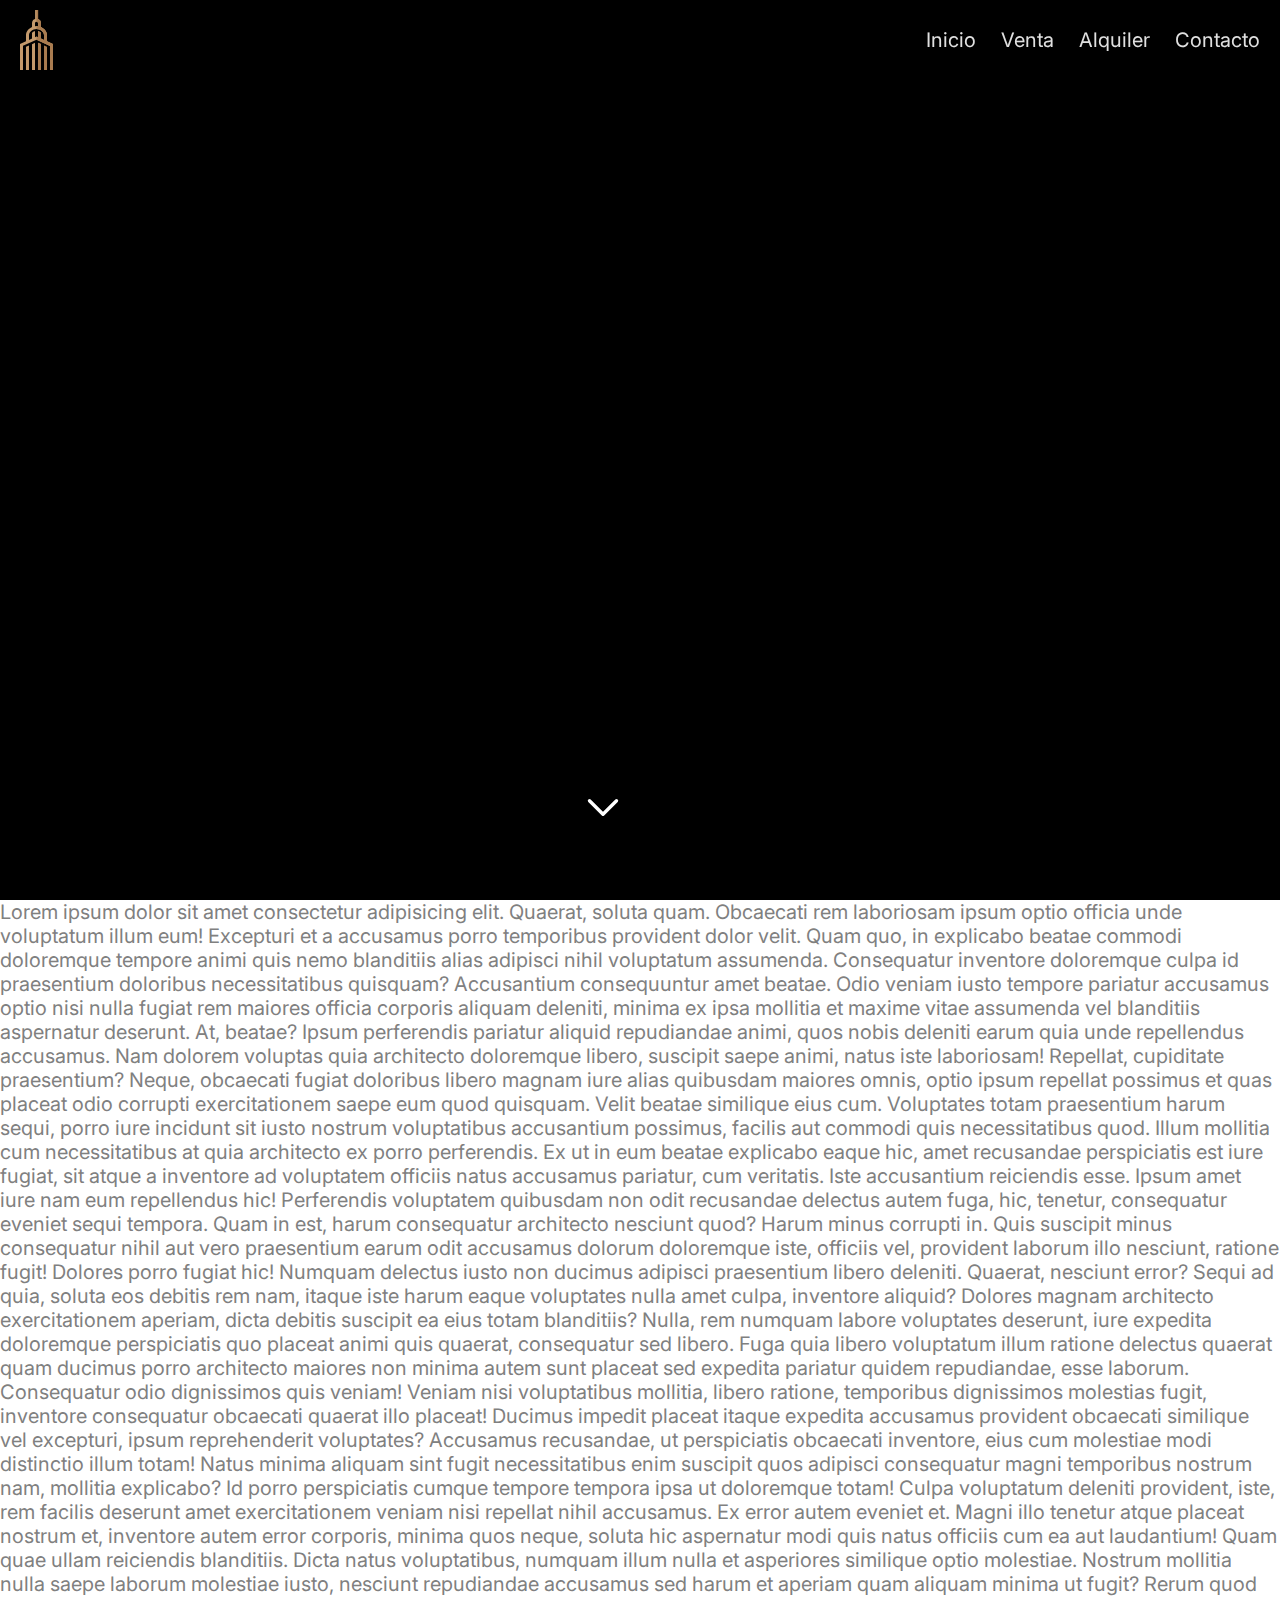
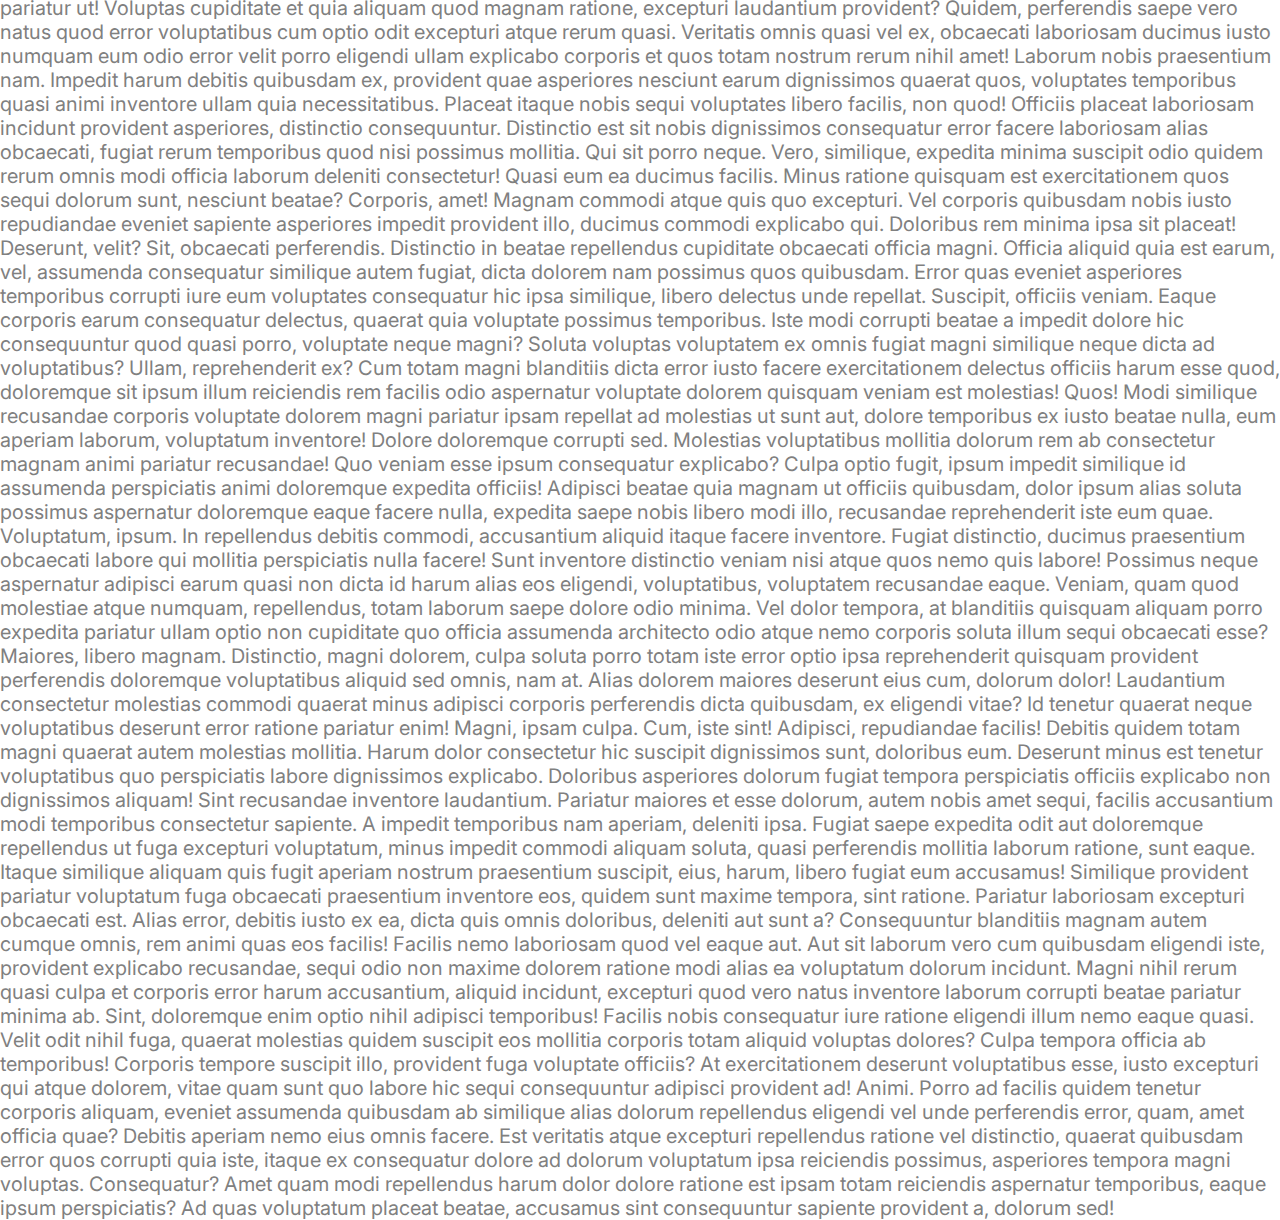
==== index.html @ f3821633 "Revision de la navegacion lateral - Media 720PX" ====
<!DOCTYPE html>
<html lang="es">
<head>
    <meta charset="UTF-8">
    <meta name="viewport" content="width=device-width, initial-scale=1.0">
    <title>Inicio</title>
    
    <link rel="preload" href="css/styles.css">
    <link rel="stylesheet" href="css/styles.css">

    <script src="js/jquery-3.7.1.min.js"></script>
    <script src="js/main.js"></script>
</head>
<body>
    
    <header class="transparente">
        <img src="img/logo.svg" alt="Logro Empresa">
        <nav>
            <a href="#">Inicio</a>
            <a href="#">Venta</a>
            <a href="#">Alquiler</a>
            <a href="#">Contacto</a>
        </nav>
    </header>

    <div class="hero">
        <div></div>
        <div></div>
        <div></div>
        
        <a href="#" class="hero-down">
            <img src="img/down.svg" alt="Flecha Abajo">
        </a>
    </div>

    <div id="burger">
        <div class="barra superior"></div>
        <div class="barra media"></div>
        <div class="barra inferior"></div>   
    </div>
    <div class="menu">
        <nav>
            <a href="#">Inicio</a>
            <hr>
            <a href="#">Venta</a>
            <hr>
            <a href="#">Alquiler</a>
            <hr>
            <a href="#">Contacto</a>
        </nav>
    </div>

    <div class="primera" id="pr">
        <p>Lorem ipsum dolor sit amet consectetur adipisicing elit. Quaerat, soluta quam. Obcaecati rem laboriosam ipsum optio officia unde voluptatum illum eum! Excepturi et a accusamus porro temporibus provident dolor velit.
        Quam quo, in explicabo beatae commodi doloremque tempore animi quis nemo blanditiis alias adipisci nihil voluptatum assumenda. Consequatur inventore doloremque culpa id praesentium doloribus necessitatibus quisquam? Accusantium consequuntur amet beatae.
        Odio veniam iusto tempore pariatur accusamus optio nisi nulla fugiat rem maiores officia corporis aliquam deleniti, minima ex ipsa mollitia et maxime vitae assumenda vel blanditiis aspernatur deserunt. At, beatae?
        Ipsum perferendis pariatur aliquid repudiandae animi, quos nobis deleniti earum quia unde repellendus accusamus. Nam dolorem voluptas quia architecto doloremque libero, suscipit saepe animi, natus iste laboriosam! Repellat, cupiditate praesentium?
        Neque, obcaecati fugiat doloribus libero magnam iure alias quibusdam maiores omnis, optio ipsum repellat possimus et quas placeat odio corrupti exercitationem saepe eum quod quisquam. Velit beatae similique eius cum.
        Voluptates totam praesentium harum sequi, porro iure incidunt sit iusto nostrum voluptatibus accusantium possimus, facilis aut commodi quis necessitatibus quod. Illum mollitia cum necessitatibus at quia architecto ex porro perferendis.
        Ex ut in eum beatae explicabo eaque hic, amet recusandae perspiciatis est iure fugiat, sit atque a inventore ad voluptatem officiis natus accusamus pariatur, cum veritatis. Iste accusantium reiciendis esse.
        Ipsum amet iure nam eum repellendus hic! Perferendis voluptatem quibusdam non odit recusandae delectus autem fuga, hic, tenetur, consequatur eveniet sequi tempora. Quam in est, harum consequatur architecto nesciunt quod?
        Harum minus corrupti in. Quis suscipit minus consequatur nihil aut vero praesentium earum odit accusamus dolorum doloremque iste, officiis vel, provident laborum illo nesciunt, ratione fugit! Dolores porro fugiat hic!
        Numquam delectus iusto non ducimus adipisci praesentium libero deleniti. Quaerat, nesciunt error? Sequi ad quia, soluta eos debitis rem nam, itaque iste harum eaque voluptates nulla amet culpa, inventore aliquid?
        Dolores magnam architecto exercitationem aperiam, dicta debitis suscipit ea eius totam blanditiis? Nulla, rem numquam labore voluptates deserunt, iure expedita doloremque perspiciatis quo placeat animi quis quaerat, consequatur sed libero.
        Fuga quia libero voluptatum illum ratione delectus quaerat quam ducimus porro architecto maiores non minima autem sunt placeat sed expedita pariatur quidem repudiandae, esse laborum. Consequatur odio dignissimos quis veniam!
        Veniam nisi voluptatibus mollitia, libero ratione, temporibus dignissimos molestias fugit, inventore consequatur obcaecati quaerat illo placeat! Ducimus impedit placeat itaque expedita accusamus provident obcaecati similique vel excepturi, ipsum reprehenderit voluptates?
        Accusamus recusandae, ut perspiciatis obcaecati inventore, eius cum molestiae modi distinctio illum totam! Natus minima aliquam sint fugit necessitatibus enim suscipit quos adipisci consequatur magni temporibus nostrum nam, mollitia explicabo?
        Id porro perspiciatis cumque tempore tempora ipsa ut doloremque totam! Culpa voluptatum deleniti provident, iste, rem facilis deserunt amet exercitationem veniam nisi repellat nihil accusamus. Ex error autem eveniet et.
        Magni illo tenetur atque placeat nostrum et, inventore autem error corporis, minima quos neque, soluta hic aspernatur modi quis natus officiis cum ea aut laudantium! Quam quae ullam reiciendis blanditiis.
        Dicta natus voluptatibus, numquam illum nulla et asperiores similique optio molestiae. Nostrum mollitia nulla saepe laborum molestiae iusto, nesciunt repudiandae accusamus sed harum et aperiam quam aliquam minima ut fugit?
        Rerum quod pariatur ut! Voluptas cupiditate et quia aliquam quod magnam ratione, excepturi laudantium provident? Quidem, perferendis saepe vero natus quod error voluptatibus cum optio odit excepturi atque rerum quasi.
        Veritatis omnis quasi vel ex, obcaecati laboriosam ducimus iusto numquam eum odio error velit porro eligendi ullam explicabo corporis et quos totam nostrum rerum nihil amet! Laborum nobis praesentium nam.
        Impedit harum debitis quibusdam ex, provident quae asperiores nesciunt earum dignissimos quaerat quos, voluptates temporibus quasi animi inventore ullam quia necessitatibus. Placeat itaque nobis sequi voluptates libero facilis, non quod!
        Officiis placeat laboriosam incidunt provident asperiores, distinctio consequuntur. Distinctio est sit nobis dignissimos consequatur error facere laboriosam alias obcaecati, fugiat rerum temporibus quod nisi possimus mollitia. Qui sit porro neque.
        Vero, similique, expedita minima suscipit odio quidem rerum omnis modi officia laborum deleniti consectetur! Quasi eum ea ducimus facilis. Minus ratione quisquam est exercitationem quos sequi dolorum sunt, nesciunt beatae?
        Corporis, amet! Magnam commodi atque quis quo excepturi. Vel corporis quibusdam nobis iusto repudiandae eveniet sapiente asperiores impedit provident illo, ducimus commodi explicabo qui. Doloribus rem minima ipsa sit placeat!
        Deserunt, velit? Sit, obcaecati perferendis. Distinctio in beatae repellendus cupiditate obcaecati officia magni. Officia aliquid quia est earum, vel, assumenda consequatur similique autem fugiat, dicta dolorem nam possimus quos quibusdam.
        Error quas eveniet asperiores temporibus corrupti iure eum voluptates consequatur hic ipsa similique, libero delectus unde repellat. Suscipit, officiis veniam. Eaque corporis earum consequatur delectus, quaerat quia voluptate possimus temporibus.
        Iste modi corrupti beatae a impedit dolore hic consequuntur quod quasi porro, voluptate neque magni? Soluta voluptas voluptatem ex omnis fugiat magni similique neque dicta ad voluptatibus? Ullam, reprehenderit ex?
        Cum totam magni blanditiis dicta error iusto facere exercitationem delectus officiis harum esse quod, doloremque sit ipsum illum reiciendis rem facilis odio aspernatur voluptate dolorem quisquam veniam est molestias! Quos!
        Modi similique recusandae corporis voluptate dolorem magni pariatur ipsam repellat ad molestias ut sunt aut, dolore temporibus ex iusto beatae nulla, eum aperiam laborum, voluptatum inventore! Dolore doloremque corrupti sed.
        Molestias voluptatibus mollitia dolorum rem ab consectetur magnam animi pariatur recusandae! Quo veniam esse ipsum consequatur explicabo? Culpa optio fugit, ipsum impedit similique id assumenda perspiciatis animi doloremque expedita officiis!
        Adipisci beatae quia magnam ut officiis quibusdam, dolor ipsum alias soluta possimus aspernatur doloremque eaque facere nulla, expedita saepe nobis libero modi illo, recusandae reprehenderit iste eum quae. Voluptatum, ipsum.
        In repellendus debitis commodi, accusantium aliquid itaque facere inventore. Fugiat distinctio, ducimus praesentium obcaecati labore qui mollitia perspiciatis nulla facere! Sunt inventore distinctio veniam nisi atque quos nemo quis labore!
        Possimus neque aspernatur adipisci earum quasi non dicta id harum alias eos eligendi, voluptatibus, voluptatem recusandae eaque. Veniam, quam quod molestiae atque numquam, repellendus, totam laborum saepe dolore odio minima.
        Vel dolor tempora, at blanditiis quisquam aliquam porro expedita pariatur ullam optio non cupiditate quo officia assumenda architecto odio atque nemo corporis soluta illum sequi obcaecati esse? Maiores, libero magnam.
        Distinctio, magni dolorem, culpa soluta porro totam iste error optio ipsa reprehenderit quisquam provident perferendis doloremque voluptatibus aliquid sed omnis, nam at. Alias dolorem maiores deserunt eius cum, dolorum dolor!
        Laudantium consectetur molestias commodi quaerat minus adipisci corporis perferendis dicta quibusdam, ex eligendi vitae? Id tenetur quaerat neque voluptatibus deserunt error ratione pariatur enim! Magni, ipsam culpa. Cum, iste sint!
        Adipisci, repudiandae facilis! Debitis quidem totam magni quaerat autem molestias mollitia. Harum dolor consectetur hic suscipit dignissimos sunt, doloribus eum. Deserunt minus est tenetur voluptatibus quo perspiciatis labore dignissimos explicabo.
        Doloribus asperiores dolorum fugiat tempora perspiciatis officiis explicabo non dignissimos aliquam! Sint recusandae inventore laudantium. Pariatur maiores et esse dolorum, autem nobis amet sequi, facilis accusantium modi temporibus consectetur sapiente.
        A impedit temporibus nam aperiam, deleniti ipsa. Fugiat saepe expedita odit aut doloremque repellendus ut fuga excepturi voluptatum, minus impedit commodi aliquam soluta, quasi perferendis mollitia laborum ratione, sunt eaque.
        Itaque similique aliquam quis fugit aperiam nostrum praesentium suscipit, eius, harum, libero fugiat eum accusamus! Similique provident pariatur voluptatum fuga obcaecati praesentium inventore eos, quidem sunt maxime tempora, sint ratione.
        Pariatur laboriosam excepturi obcaecati est. Alias error, debitis iusto ex ea, dicta quis omnis doloribus, deleniti aut sunt a? Consequuntur blanditiis magnam autem cumque omnis, rem animi quas eos facilis!
        Facilis nemo laboriosam quod vel eaque aut. Aut sit laborum vero cum quibusdam eligendi iste, provident explicabo recusandae, sequi odio non maxime dolorem ratione modi alias ea voluptatum dolorum incidunt.
        Magni nihil rerum quasi culpa et corporis error harum accusantium, aliquid incidunt, excepturi quod vero natus inventore laborum corrupti beatae pariatur minima ab. Sint, doloremque enim optio nihil adipisci temporibus!
        Facilis nobis consequatur iure ratione eligendi illum nemo eaque quasi. Velit odit nihil fuga, quaerat molestias quidem suscipit eos mollitia corporis totam aliquid voluptas dolores? Culpa tempora officia ab temporibus!
        Corporis tempore suscipit illo, provident fuga voluptate officiis? At exercitationem deserunt voluptatibus esse, iusto excepturi qui atque dolorem, vitae quam sunt quo labore hic sequi consequuntur adipisci provident ad! Animi.
        Porro ad facilis quidem tenetur corporis aliquam, eveniet assumenda quibusdam ab similique alias dolorum repellendus eligendi vel unde perferendis error, quam, amet officia quae? Debitis aperiam nemo eius omnis facere.
        Est veritatis atque excepturi repellendus ratione vel distinctio, quaerat quibusdam error quos corrupti quia iste, itaque ex consequatur dolore ad dolorum voluptatum ipsa reiciendis possimus, asperiores tempora magni voluptas. Consequatur?
        Amet quam modi repellendus harum dolor dolore ratione est ipsam totam reiciendis aspernatur temporibus, eaque ipsum perspiciatis? Ad quas voluptatum placeat beatae, accusamus sint consequuntur sapiente provident a, dolorum sed!</p>
    </div>
    
</body>
</html>
---- css/styles.css ----
@import url('https://fonts.googleapis.com/css2?family=Inter:wght@100..900&family=Lato:ital,wght@0,100;0,300;0,400;0,700;0,900;1,100;1,300;1,400;1,700;1,900&display=swap');

/* Reseteo de la pagina, se aplica a todo el cuerpo*/
*{
    margin: 0;
    padding: 0;
    box-sizing: border-box;
}

/* Generelaes */
html{
    font-size: 20px;
}
@media (max-width: 440px) {
    html{
        font-size: 18px;
    }
}   
body{
    font-family:  "Inter", sans-serif;
    color: grey;
}
/* Responsive para imagenes a todas las pantallas y dispositivos */
img{
    max-width: 100%;
}
a{
    text-decoration: none;
    cursor: pointer;
    color: inherit;
}

/* Hero */
.hero{
    width: 100%;
    height: 100vh;
    background-color: black;
    position: absolute;
    top: 0;
    left: 0;
    overflow: hidden;
}
@keyframes heroAnimation{
    0%{
        opacity: 0;
        animation-timing-function: ease-in;
    }
    12%{opacity: 1;}
    25%{transform: scale(1.2);}
    75%{
        opacity: 0 ;
        transform: scale(1.1);
    }
    100%{opacity: 0;}
}
.hero div{
    width: 100%;
    height: 100vh;
    position: absolute;
    top: 0;
    left: 0;
    background-size: cover;
    background-position: center;
    background-repeat: none;
    opacity: 0;
    animation: heroAnimation 18s infinite;
}
.hero div:nth-child(1){
    background-image: url('../img/front1.jpg');
}
.hero div:nth-child(2){
    background-image: url('../img/front2.jpg');
    animation-delay: 6s;
}
.hero div:nth-child(3){
    background-image: url('../img/front3.jpg');
    animation-delay: 12s;
}

/* Encabezado y barra de navegacion */
header{
    background-color: white;
    box-shadow: 1.5px 1.5px 4px #b3b3b3;
    height: 80px;
    width: 100%;
    position: fixed;
    top: 0;
    left: 0;
    z-index: 1;
    display: flex;
    justify-content: space-between;
    align-items: center;
    padding: 0 1rem;
    transition: 250ms all ease-in-out;
}
header.transparente{
    background-color: transparent;
    box-shadow: none;
}
header img{
    height: 60px;
    width: auto;
}
header nav a{
    color: #67666e;
    font-weight: normal;
    margin-left: 1rem;
    transition: 300ms ease-in-out all;
}
header.transparente nav a {
    color: #ffffffe0;
}
header nav a:hover{
    color: #a97c50;
    font-weight: bold;
}
header.transparente nav a:hover{
    color: white;
}

/* Flecha de inico de navegacion */
div a.hero-down{
    position: absolute;
    top: 90% ;
    left: 50%;
    transform: translate(-50%, -50%);
    animation: none;
    opacity: 1;
    width: 10% ;
    height: auto;
}
@media (max-width: 720px){
    div a.hero-down{
        width: 15% ;
    }
}
@media (max-width: 400px){
    div a.hero-down{
        width: 20% ;
    }
}

/* Barra de navegacion lateral */
#burger{
    position: fixed;
    top: 1rem;
    left: 1rem;
    cursor: pointer;
    z-index: 10;
    display: none;
}
#burger .barra{
    width: 30px;
    height: 2px;
    margin: 6px;
    background-color: #a97c50;
    transition: 300ms all ease-in-out;
}
#burger.abierto .barra{
    background-color: white;
}
#burger.abierto .barra.superior{
    transform: translateY(8px) rotateZ(45deg);
}
#burger.abierto .barra.media{
    width: 0;
}
#burger.abierto .barra.inferior{
    transform: translateY(-8px) rotateZ(-45deg);
}
 @media (max-width: 720px){
    #burger{
        display: block;
    }
    header nav{
        display: none;
    }
    header{
       justify-content: flex-end;
    }
 }

/* Menu Lateral */
.menu{
    width: 360px;
    height: 100vh;
    background-color: #424242;
    position: fixed;
    top: 0;
    left: -360px;
    /* left: 0; */
    padding-top: 40px;
    transition: all 500ms ease-in-out;
}
.menu.abierto{
    left: 0;
}
.menu nav{
    padding: 1rem;
    display: flex;
    flex-direction: column;
}
.menu nav a{
    padding: 0.6rem 0;
    color: rgba(255, 255, 255, 0.55);
    font-size: 1.1rem;
    transition: 300ms all ease-in-out;
}
.menu nav a:hover{
    color: white;
}

/* Layout */
.primera{
    margin-top: 100vh;
}
---- css/styles.css ----
@import url('https://fonts.googleapis.com/css2?family=Inter:wght@100..900&family=Lato:ital,wght@0,100;0,300;0,400;0,700;0,900;1,100;1,300;1,400;1,700;1,900&display=swap');

/* Reseteo de la pagina, se aplica a todo el cuerpo*/
*{
    margin: 0;
    padding: 0;
    box-sizing: border-box;
}

/* Generelaes */
html{
    font-size: 20px;
}
@media (max-width: 440px) {
    html{
        font-size: 18px;
    }
}   
body{
    font-family:  "Inter", sans-serif;
    color: grey;
}
/* Responsive para imagenes a todas las pantallas y dispositivos */
img{
    max-width: 100%;
}
a{
    text-decoration: none;
    cursor: pointer;
    color: inherit;
}

/* Hero */
.hero{
    width: 100%;
    height: 100vh;
    background-color: black;
    position: absolute;
    top: 0;
    left: 0;
    overflow: hidden;
}
@keyframes heroAnimation{
    0%{
        opacity: 0;
        animation-timing-function: ease-in;
    }
    12%{opacity: 1;}
    25%{transform: scale(1.2);}
    75%{
        opacity: 0 ;
        transform: scale(1.1);
    }
    100%{opacity: 0;}
}
.hero div{
    width: 100%;
    height: 100vh;
    position: absolute;
    top: 0;
    left: 0;
    background-size: cover;
    background-position: center;
    background-repeat: none;
    opacity: 0;
    animation: heroAnimation 18s infinite;
}
.hero div:nth-child(1){
    background-image: url('../img/front1.jpg');
}
.hero div:nth-child(2){
    background-image: url('../img/front2.jpg');
    animation-delay: 6s;
}
.hero div:nth-child(3){
    background-image: url('../img/front3.jpg');
    animation-delay: 12s;
}

/* Encabezado y barra de navegacion */
header{
    background-color: white;
    box-shadow: 1.5px 1.5px 4px #b3b3b3;
    height: 80px;
    width: 100%;
    position: fixed;
    top: 0;
    left: 0;
    z-index: 1;
    display: flex;
    justify-content: space-between;
    align-items: center;
    padding: 0 1rem;
    transition: 250ms all ease-in-out;
}
header.transparente{
    background-color: transparent;
    box-shadow: none;
}
header img{
    height: 60px;
    width: auto;
}
header nav a{
    color: #67666e;
    font-weight: normal;
    margin-left: 1rem;
    transition: 300ms ease-in-out all;
}
header.transparente nav a {
    color: #ffffffe0;
}
header nav a:hover{
    color: #a97c50;
    font-weight: bold;
}
header.transparente nav a:hover{
    color: white;
}

/* Flecha de inico de navegacion */
div a.hero-down{
    position: absolute;
    top: 90% ;
    left: 50%;
    transform: translate(-50%, -50%);
    animation: none;
    opacity: 1;
    width: 10% ;
    height: auto;
}
@media (max-width: 720px){
    div a.hero-down{
        width: 15% ;
    }
}
@media (max-width: 400px){
    div a.hero-down{
        width: 20% ;
    }
}

/* Barra de navegacion lateral */
#burger{
    position: fixed;
    top: 1rem;
    left: 1rem;
    cursor: pointer;
    z-index: 10;
    display: none;
}
#burger .barra{
    width: 30px;
    height: 2px;
    margin: 6px;
    background-color: #a97c50;
    transition: 300ms all ease-in-out;
}
#burger.abierto .barra{
    background-color: white;
}
#burger.abierto .barra.superior{
    transform: translateY(8px) rotateZ(45deg);
}
#burger.abierto .barra.media{
    width: 0;
}
#burger.abierto .barra.inferior{
    transform: translateY(-8px) rotateZ(-45deg);
}
 @media (max-width: 720px){
    #burger{
        display: block;
    }
    header nav{
        display: none;
    }
    header{
       justify-content: flex-end;
    }
 }

/* Menu Lateral */
.menu{
    width: 360px;
    height: 100vh;
    background-color: #424242;
    position: fixed;
    top: 0;
    left: -360px;
    /* left: 0; */
    padding-top: 40px;
    transition: all 500ms ease-in-out;
}
.menu.abierto{
    left: 0;
}
.menu nav{
    padding: 1rem;
    display: flex;
    flex-direction: column;
}
.menu nav a{
    padding: 0.6rem 0;
    color: rgba(255, 255, 255, 0.55);
    font-size: 1.1rem;
    transition: 300ms all ease-in-out;
}
.menu nav a:hover{
    color: white;
}

/* Layout */
.primera{
    margin-top: 100vh;
}
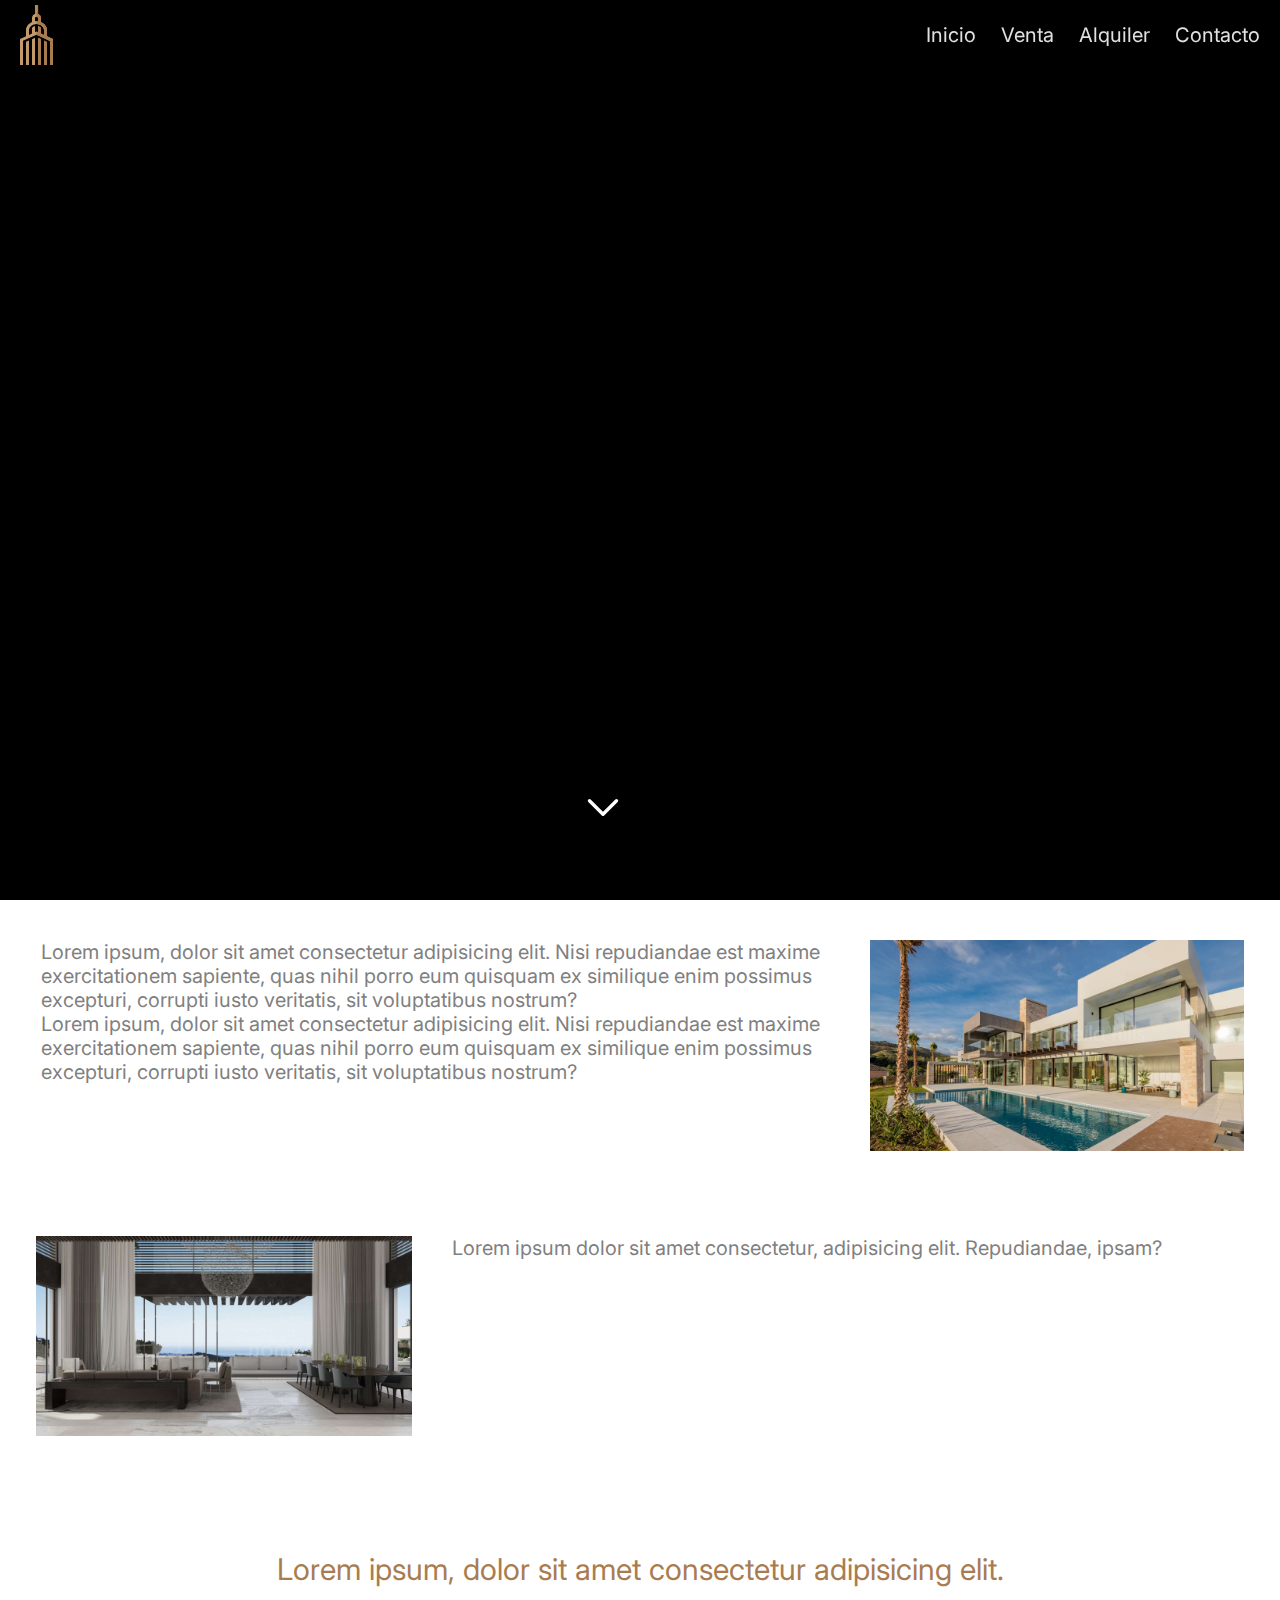
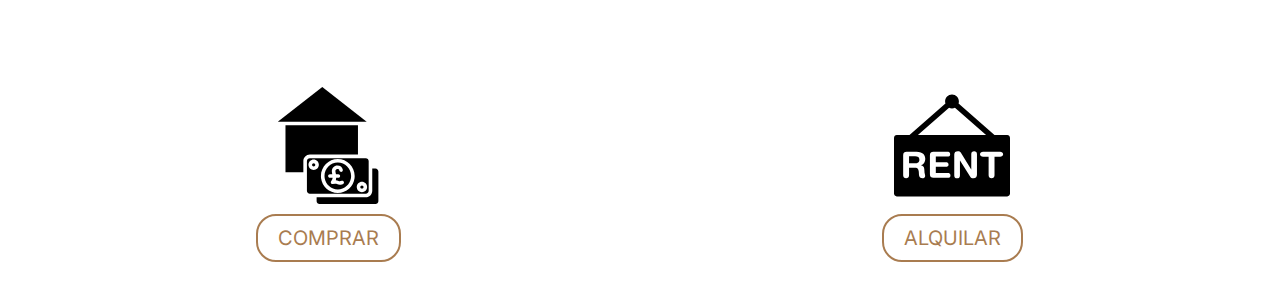
==== commit 2c548083: "Avances" ====
--- a/index.html
+++ b/index.html
@@ -14,7 +14,10 @@
 <body>
     
     <header class="transparente">
+        <!-- Logo ubicado del lado derecho superior -->
         <img src="img/logo.svg" alt="Logro Empresa">
+        
+        <!-- Barra de navegacion para PC y Laptops -->
         <nav>
             <a href="#">Inicio</a>
             <a href="#">Venta</a>
@@ -23,82 +26,73 @@
         </nav>
     </header>
 
+    <!-- Fondo de pantalla  con animación -->
     <div class="hero">
         <div></div>
         <div></div>
         <div></div>
-        
-        <a href="#" class="hero-down">
+        <!-- Flecha abajo para interacion -->
+        <a href="#pr" class="hero-down">
             <img src="img/down.svg" alt="Flecha Abajo">
         </a>
     </div>
 
+    <!-- Boton para abrir la barra nevegacion movil -->
     <div id="burger">
         <div class="barra superior"></div>
         <div class="barra media"></div>
         <div class="barra inferior"></div>   
     </div>
+    <!-- Barra de navegacion tablets y movil -->
     <div class="menu">
         <nav>
-            <a href="#">Inicio</a>
+            <a href="#" class="menu-link">Inicio</a>
             <hr>
-            <a href="#">Venta</a>
+            <a href="#" class="menu-link">Venta</a>
             <hr>
-            <a href="#">Alquiler</a>
+            <a href="#" class="menu-link">Alquiler</a>
             <hr>
-            <a href="#">Contacto</a>
+            <a href="#" class="menu-link">Contacto</a>
         </nav>
     </div>
 
-    <div class="primera" id="pr">
-        <p>Lorem ipsum dolor sit amet consectetur adipisicing elit. Quaerat, soluta quam. Obcaecati rem laboriosam ipsum optio officia unde voluptatum illum eum! Excepturi et a accusamus porro temporibus provident dolor velit.
-        Quam quo, in explicabo beatae commodi doloremque tempore animi quis nemo blanditiis alias adipisci nihil voluptatum assumenda. Consequatur inventore doloremque culpa id praesentium doloribus necessitatibus quisquam? Accusantium consequuntur amet beatae.
-        Odio veniam iusto tempore pariatur accusamus optio nisi nulla fugiat rem maiores officia corporis aliquam deleniti, minima ex ipsa mollitia et maxime vitae assumenda vel blanditiis aspernatur deserunt. At, beatae?
-        Ipsum perferendis pariatur aliquid repudiandae animi, quos nobis deleniti earum quia unde repellendus accusamus. Nam dolorem voluptas quia architecto doloremque libero, suscipit saepe animi, natus iste laboriosam! Repellat, cupiditate praesentium?
-        Neque, obcaecati fugiat doloribus libero magnam iure alias quibusdam maiores omnis, optio ipsum repellat possimus et quas placeat odio corrupti exercitationem saepe eum quod quisquam. Velit beatae similique eius cum.
-        Voluptates totam praesentium harum sequi, porro iure incidunt sit iusto nostrum voluptatibus accusantium possimus, facilis aut commodi quis necessitatibus quod. Illum mollitia cum necessitatibus at quia architecto ex porro perferendis.
-        Ex ut in eum beatae explicabo eaque hic, amet recusandae perspiciatis est iure fugiat, sit atque a inventore ad voluptatem officiis natus accusamus pariatur, cum veritatis. Iste accusantium reiciendis esse.
-        Ipsum amet iure nam eum repellendus hic! Perferendis voluptatem quibusdam non odit recusandae delectus autem fuga, hic, tenetur, consequatur eveniet sequi tempora. Quam in est, harum consequatur architecto nesciunt quod?
-        Harum minus corrupti in. Quis suscipit minus consequatur nihil aut vero praesentium earum odit accusamus dolorum doloremque iste, officiis vel, provident laborum illo nesciunt, ratione fugit! Dolores porro fugiat hic!
-        Numquam delectus iusto non ducimus adipisci praesentium libero deleniti. Quaerat, nesciunt error? Sequi ad quia, soluta eos debitis rem nam, itaque iste harum eaque voluptates nulla amet culpa, inventore aliquid?
-        Dolores magnam architecto exercitationem aperiam, dicta debitis suscipit ea eius totam blanditiis? Nulla, rem numquam labore voluptates deserunt, iure expedita doloremque perspiciatis quo placeat animi quis quaerat, consequatur sed libero.
-        Fuga quia libero voluptatum illum ratione delectus quaerat quam ducimus porro architecto maiores non minima autem sunt placeat sed expedita pariatur quidem repudiandae, esse laborum. Consequatur odio dignissimos quis veniam!
-        Veniam nisi voluptatibus mollitia, libero ratione, temporibus dignissimos molestias fugit, inventore consequatur obcaecati quaerat illo placeat! Ducimus impedit placeat itaque expedita accusamus provident obcaecati similique vel excepturi, ipsum reprehenderit voluptates?
-        Accusamus recusandae, ut perspiciatis obcaecati inventore, eius cum molestiae modi distinctio illum totam! Natus minima aliquam sint fugit necessitatibus enim suscipit quos adipisci consequatur magni temporibus nostrum nam, mollitia explicabo?
-        Id porro perspiciatis cumque tempore tempora ipsa ut doloremque totam! Culpa voluptatum deleniti provident, iste, rem facilis deserunt amet exercitationem veniam nisi repellat nihil accusamus. Ex error autem eveniet et.
-        Magni illo tenetur atque placeat nostrum et, inventore autem error corporis, minima quos neque, soluta hic aspernatur modi quis natus officiis cum ea aut laudantium! Quam quae ullam reiciendis blanditiis.
-        Dicta natus voluptatibus, numquam illum nulla et asperiores similique optio molestiae. Nostrum mollitia nulla saepe laborum molestiae iusto, nesciunt repudiandae accusamus sed harum et aperiam quam aliquam minima ut fugit?
-        Rerum quod pariatur ut! Voluptas cupiditate et quia aliquam quod magnam ratione, excepturi laudantium provident? Quidem, perferendis saepe vero natus quod error voluptatibus cum optio odit excepturi atque rerum quasi.
-        Veritatis omnis quasi vel ex, obcaecati laboriosam ducimus iusto numquam eum odio error velit porro eligendi ullam explicabo corporis et quos totam nostrum rerum nihil amet! Laborum nobis praesentium nam.
-        Impedit harum debitis quibusdam ex, provident quae asperiores nesciunt earum dignissimos quaerat quos, voluptates temporibus quasi animi inventore ullam quia necessitatibus. Placeat itaque nobis sequi voluptates libero facilis, non quod!
-        Officiis placeat laboriosam incidunt provident asperiores, distinctio consequuntur. Distinctio est sit nobis dignissimos consequatur error facere laboriosam alias obcaecati, fugiat rerum temporibus quod nisi possimus mollitia. Qui sit porro neque.
-        Vero, similique, expedita minima suscipit odio quidem rerum omnis modi officia laborum deleniti consectetur! Quasi eum ea ducimus facilis. Minus ratione quisquam est exercitationem quos sequi dolorum sunt, nesciunt beatae?
-        Corporis, amet! Magnam commodi atque quis quo excepturi. Vel corporis quibusdam nobis iusto repudiandae eveniet sapiente asperiores impedit provident illo, ducimus commodi explicabo qui. Doloribus rem minima ipsa sit placeat!
-        Deserunt, velit? Sit, obcaecati perferendis. Distinctio in beatae repellendus cupiditate obcaecati officia magni. Officia aliquid quia est earum, vel, assumenda consequatur similique autem fugiat, dicta dolorem nam possimus quos quibusdam.
-        Error quas eveniet asperiores temporibus corrupti iure eum voluptates consequatur hic ipsa similique, libero delectus unde repellat. Suscipit, officiis veniam. Eaque corporis earum consequatur delectus, quaerat quia voluptate possimus temporibus.
-        Iste modi corrupti beatae a impedit dolore hic consequuntur quod quasi porro, voluptate neque magni? Soluta voluptas voluptatem ex omnis fugiat magni similique neque dicta ad voluptatibus? Ullam, reprehenderit ex?
-        Cum totam magni blanditiis dicta error iusto facere exercitationem delectus officiis harum esse quod, doloremque sit ipsum illum reiciendis rem facilis odio aspernatur voluptate dolorem quisquam veniam est molestias! Quos!
-        Modi similique recusandae corporis voluptate dolorem magni pariatur ipsam repellat ad molestias ut sunt aut, dolore temporibus ex iusto beatae nulla, eum aperiam laborum, voluptatum inventore! Dolore doloremque corrupti sed.
-        Molestias voluptatibus mollitia dolorum rem ab consectetur magnam animi pariatur recusandae! Quo veniam esse ipsum consequatur explicabo? Culpa optio fugit, ipsum impedit similique id assumenda perspiciatis animi doloremque expedita officiis!
-        Adipisci beatae quia magnam ut officiis quibusdam, dolor ipsum alias soluta possimus aspernatur doloremque eaque facere nulla, expedita saepe nobis libero modi illo, recusandae reprehenderit iste eum quae. Voluptatum, ipsum.
-        In repellendus debitis commodi, accusantium aliquid itaque facere inventore. Fugiat distinctio, ducimus praesentium obcaecati labore qui mollitia perspiciatis nulla facere! Sunt inventore distinctio veniam nisi atque quos nemo quis labore!
-        Possimus neque aspernatur adipisci earum quasi non dicta id harum alias eos eligendi, voluptatibus, voluptatem recusandae eaque. Veniam, quam quod molestiae atque numquam, repellendus, totam laborum saepe dolore odio minima.
-        Vel dolor tempora, at blanditiis quisquam aliquam porro expedita pariatur ullam optio non cupiditate quo officia assumenda architecto odio atque nemo corporis soluta illum sequi obcaecati esse? Maiores, libero magnam.
-        Distinctio, magni dolorem, culpa soluta porro totam iste error optio ipsa reprehenderit quisquam provident perferendis doloremque voluptatibus aliquid sed omnis, nam at. Alias dolorem maiores deserunt eius cum, dolorum dolor!
-        Laudantium consectetur molestias commodi quaerat minus adipisci corporis perferendis dicta quibusdam, ex eligendi vitae? Id tenetur quaerat neque voluptatibus deserunt error ratione pariatur enim! Magni, ipsam culpa. Cum, iste sint!
-        Adipisci, repudiandae facilis! Debitis quidem totam magni quaerat autem molestias mollitia. Harum dolor consectetur hic suscipit dignissimos sunt, doloribus eum. Deserunt minus est tenetur voluptatibus quo perspiciatis labore dignissimos explicabo.
-        Doloribus asperiores dolorum fugiat tempora perspiciatis officiis explicabo non dignissimos aliquam! Sint recusandae inventore laudantium. Pariatur maiores et esse dolorum, autem nobis amet sequi, facilis accusantium modi temporibus consectetur sapiente.
-        A impedit temporibus nam aperiam, deleniti ipsa. Fugiat saepe expedita odit aut doloremque repellendus ut fuga excepturi voluptatum, minus impedit commodi aliquam soluta, quasi perferendis mollitia laborum ratione, sunt eaque.
-        Itaque similique aliquam quis fugit aperiam nostrum praesentium suscipit, eius, harum, libero fugiat eum accusamus! Similique provident pariatur voluptatum fuga obcaecati praesentium inventore eos, quidem sunt maxime tempora, sint ratione.
-        Pariatur laboriosam excepturi obcaecati est. Alias error, debitis iusto ex ea, dicta quis omnis doloribus, deleniti aut sunt a? Consequuntur blanditiis magnam autem cumque omnis, rem animi quas eos facilis!
-        Facilis nemo laboriosam quod vel eaque aut. Aut sit laborum vero cum quibusdam eligendi iste, provident explicabo recusandae, sequi odio non maxime dolorem ratione modi alias ea voluptatum dolorum incidunt.
-        Magni nihil rerum quasi culpa et corporis error harum accusantium, aliquid incidunt, excepturi quod vero natus inventore laborum corrupti beatae pariatur minima ab. Sint, doloremque enim optio nihil adipisci temporibus!
-        Facilis nobis consequatur iure ratione eligendi illum nemo eaque quasi. Velit odit nihil fuga, quaerat molestias quidem suscipit eos mollitia corporis totam aliquid voluptas dolores? Culpa tempora officia ab temporibus!
-        Corporis tempore suscipit illo, provident fuga voluptate officiis? At exercitationem deserunt voluptatibus esse, iusto excepturi qui atque dolorem, vitae quam sunt quo labore hic sequi consequuntur adipisci provident ad! Animi.
-        Porro ad facilis quidem tenetur corporis aliquam, eveniet assumenda quibusdam ab similique alias dolorum repellendus eligendi vel unde perferendis error, quam, amet officia quae? Debitis aperiam nemo eius omnis facere.
-        Est veritatis atque excepturi repellendus ratione vel distinctio, quaerat quibusdam error quos corrupti quia iste, itaque ex consequatur dolore ad dolorum voluptatum ipsa reiciendis possimus, asperiores tempora magni voluptas. Consequatur?
-        Amet quam modi repellendus harum dolor dolore ratione est ipsam totam reiciendis aspernatur temporibus, eaque ipsum perspiciatis? Ad quas voluptatum placeat beatae, accusamus sint consequuntur sapiente provident a, dolorum sed!</p>
+    <!-- Seccion descripcion -->
+     <div class="fila primera">
+        <span id="pr">&nbsp;</span>
+        <div class="col-66">
+            <p>Lorem ipsum, dolor sit amet consectetur adipisicing elit. Nisi repudiandae est maxime exercitationem sapiente, quas nihil porro eum quisquam ex similique enim possimus excepturi, corrupti iusto veritatis, sit voluptatibus nostrum?</p>
+            <p>Lorem ipsum, dolor sit amet consectetur adipisicing elit. Nisi repudiandae est maxime exercitationem sapiente, quas nihil porro eum quisquam ex similique enim possimus excepturi, corrupti iusto veritatis, sit voluptatibus nostrum?</p>
+        </div>
+        <div class="col-33">
+            <img class="imagen-house" src="img/thumb4.jpg" alt="Casa 4">
+        </div>
     </div>
+    <div class="fila">
+        <div class="col-33">
+            <img class="imagen-house" src="img/thumb5.jpg" alt="">
+        </div>
+        <div class="col-66">
+            <p>Lorem ipsum dolor sit amet consectetur, adipisicing elit. Repudiandae, ipsam?</p>
+        </div>
+    </div>
+
+    <div class="fila parallax">
+        <div class="col-100">
+            <p>Lorem ipsum, dolor sit amet consectetur adipisicing elit.</p>
+        </div>
+    </div>
+
+    <div class="fila">
+        <div class="col-50 caja-nav flex-colum-center">
+            <img src="img/comprar.svg" alt="">
+            <a href="#">COMPRAR</a>
+        </div>
+        <div class="col-50 caja-nav flex-colum-center">
+            <img src="img/alquilar.svg" class="caja-nav" alt="">
+            <a href="#">ALQUILAR</a>
+        </div>
+    </div>
+
     
 </body>
 </html>--- a/css/styles.css
+++ b/css/styles.css
@@ -81,7 +81,7 @@
 header{
     background-color: white;
     box-shadow: 1.5px 1.5px 4px #b3b3b3;
-    height: 80px;
+    height: 70px;
     width: 100%;
     position: fixed;
     top: 0;
@@ -157,7 +157,7 @@
     transition: 300ms all ease-in-out;
 }
 #burger.abierto .barra{
-    background-color: white;
+    background-color: #a97c50;
 }
 #burger.abierto .barra.superior{
     transform: translateY(8px) rotateZ(45deg);
@@ -213,4 +213,119 @@
 /* Layout */
 .primera{
     margin-top: 100vh;
+}
+#pr {
+    display: block;
+    margin-top: -83px;
+    padding-top: 83px;
+}
+.fila{
+    display: flex;
+    padding: 1rem 0.8rem;
+
+}
+.col-100{
+    width: 100%;
+    padding: 0.5rem 1rem;
+}
+.col-75{
+    width: 75%;
+    padding: 0.5rem 1rem;
+}
+.col-66{
+    width: 66.6%;
+    padding: 1rem 1rem;
+}
+.col-50{
+    width: 50%;
+    padding: 0.5rem 1rem;
+}
+.col-33{
+    width: 33.3%;
+    padding: 1rem 1rem;
+}
+.col-25{
+    width: 25%;
+    padding: 0.5rem 1rem;
+}
+@media (max-width: 720px) {
+    .fila{
+        flex-direction: column;
+        padding: 1rem .5rem;
+    }
+    .col-75,
+    .col-66,
+    .col-50,
+    .col-33,
+    .col-25{
+        width: 100%;
+    }
+}
+
+/* Codigo reutilizable */
+.flex-start,
+.flex-center,
+.flex-end,
+.flex-between,
+.flex-around,
+.flex-colum-center {
+    display: flex;
+    align-items: center;
+}
+.flex-start {
+    justify-content: flex-start;
+}
+.flex-center {
+    justify-content: center;
+}
+.flex-end {
+    justify-content: flex-end;
+}
+.flex-between {
+    justify-content: space-between;
+}
+.flex-around {
+    justify-content: space-around;
+}
+.flex-colum-center {
+    flex-direction: column;
+}
+
+/* Parallax */
+.fila.parallax{
+    background-image: url(../img/property5.jpg);
+    background-size: cover;
+    background-position: center;
+    background-repeat: no-repeat;
+    background-attachment: fixed;
+    padding: 2rem 1rem;
+}
+.fila.parallax div{
+    background-color: rgba(255, 255, 255, 0.70);
+    padding: 1.5rem 1rem;
+}
+.fila.parallax div p{
+    font-size: 1.5rem;
+    color: #a97c50;
+    text-align: center;
+}
+
+.caja-nav img{
+    width: 20%;
+    margin-bottom: .5rem;
+}
+.caja-nav a{
+    border: .1rem solid #a97c50;
+    background-color: white;
+    color: #a97c50;
+    font-size: 1rem;
+    font-weight: normal;
+    padding: 0.5rem 1rem;
+    border-radius: 1rem;
+    cursor: pointer;
+    transition: all 300ms ease-in-out;
+}
+.caja-nav a:hover{
+    background-color: #a97c50;
+    color: white;
 }--- a/css/styles.css
+++ b/css/styles.css
@@ -81,7 +81,7 @@
 header{
     background-color: white;
     box-shadow: 1.5px 1.5px 4px #b3b3b3;
-    height: 80px;
+    height: 70px;
     width: 100%;
     position: fixed;
     top: 0;
@@ -157,7 +157,7 @@
     transition: 300ms all ease-in-out;
 }
 #burger.abierto .barra{
-    background-color: white;
+    background-color: #a97c50;
 }
 #burger.abierto .barra.superior{
     transform: translateY(8px) rotateZ(45deg);
@@ -213,4 +213,119 @@
 /* Layout */
 .primera{
     margin-top: 100vh;
+}
+#pr {
+    display: block;
+    margin-top: -83px;
+    padding-top: 83px;
+}
+.fila{
+    display: flex;
+    padding: 1rem 0.8rem;
+
+}
+.col-100{
+    width: 100%;
+    padding: 0.5rem 1rem;
+}
+.col-75{
+    width: 75%;
+    padding: 0.5rem 1rem;
+}
+.col-66{
+    width: 66.6%;
+    padding: 1rem 1rem;
+}
+.col-50{
+    width: 50%;
+    padding: 0.5rem 1rem;
+}
+.col-33{
+    width: 33.3%;
+    padding: 1rem 1rem;
+}
+.col-25{
+    width: 25%;
+    padding: 0.5rem 1rem;
+}
+@media (max-width: 720px) {
+    .fila{
+        flex-direction: column;
+        padding: 1rem .5rem;
+    }
+    .col-75,
+    .col-66,
+    .col-50,
+    .col-33,
+    .col-25{
+        width: 100%;
+    }
+}
+
+/* Codigo reutilizable */
+.flex-start,
+.flex-center,
+.flex-end,
+.flex-between,
+.flex-around,
+.flex-colum-center {
+    display: flex;
+    align-items: center;
+}
+.flex-start {
+    justify-content: flex-start;
+}
+.flex-center {
+    justify-content: center;
+}
+.flex-end {
+    justify-content: flex-end;
+}
+.flex-between {
+    justify-content: space-between;
+}
+.flex-around {
+    justify-content: space-around;
+}
+.flex-colum-center {
+    flex-direction: column;
+}
+
+/* Parallax */
+.fila.parallax{
+    background-image: url(../img/property5.jpg);
+    background-size: cover;
+    background-position: center;
+    background-repeat: no-repeat;
+    background-attachment: fixed;
+    padding: 2rem 1rem;
+}
+.fila.parallax div{
+    background-color: rgba(255, 255, 255, 0.70);
+    padding: 1.5rem 1rem;
+}
+.fila.parallax div p{
+    font-size: 1.5rem;
+    color: #a97c50;
+    text-align: center;
+}
+
+.caja-nav img{
+    width: 20%;
+    margin-bottom: .5rem;
+}
+.caja-nav a{
+    border: .1rem solid #a97c50;
+    background-color: white;
+    color: #a97c50;
+    font-size: 1rem;
+    font-weight: normal;
+    padding: 0.5rem 1rem;
+    border-radius: 1rem;
+    cursor: pointer;
+    transition: all 300ms ease-in-out;
+}
+.caja-nav a:hover{
+    background-color: #a97c50;
+    color: white;
 }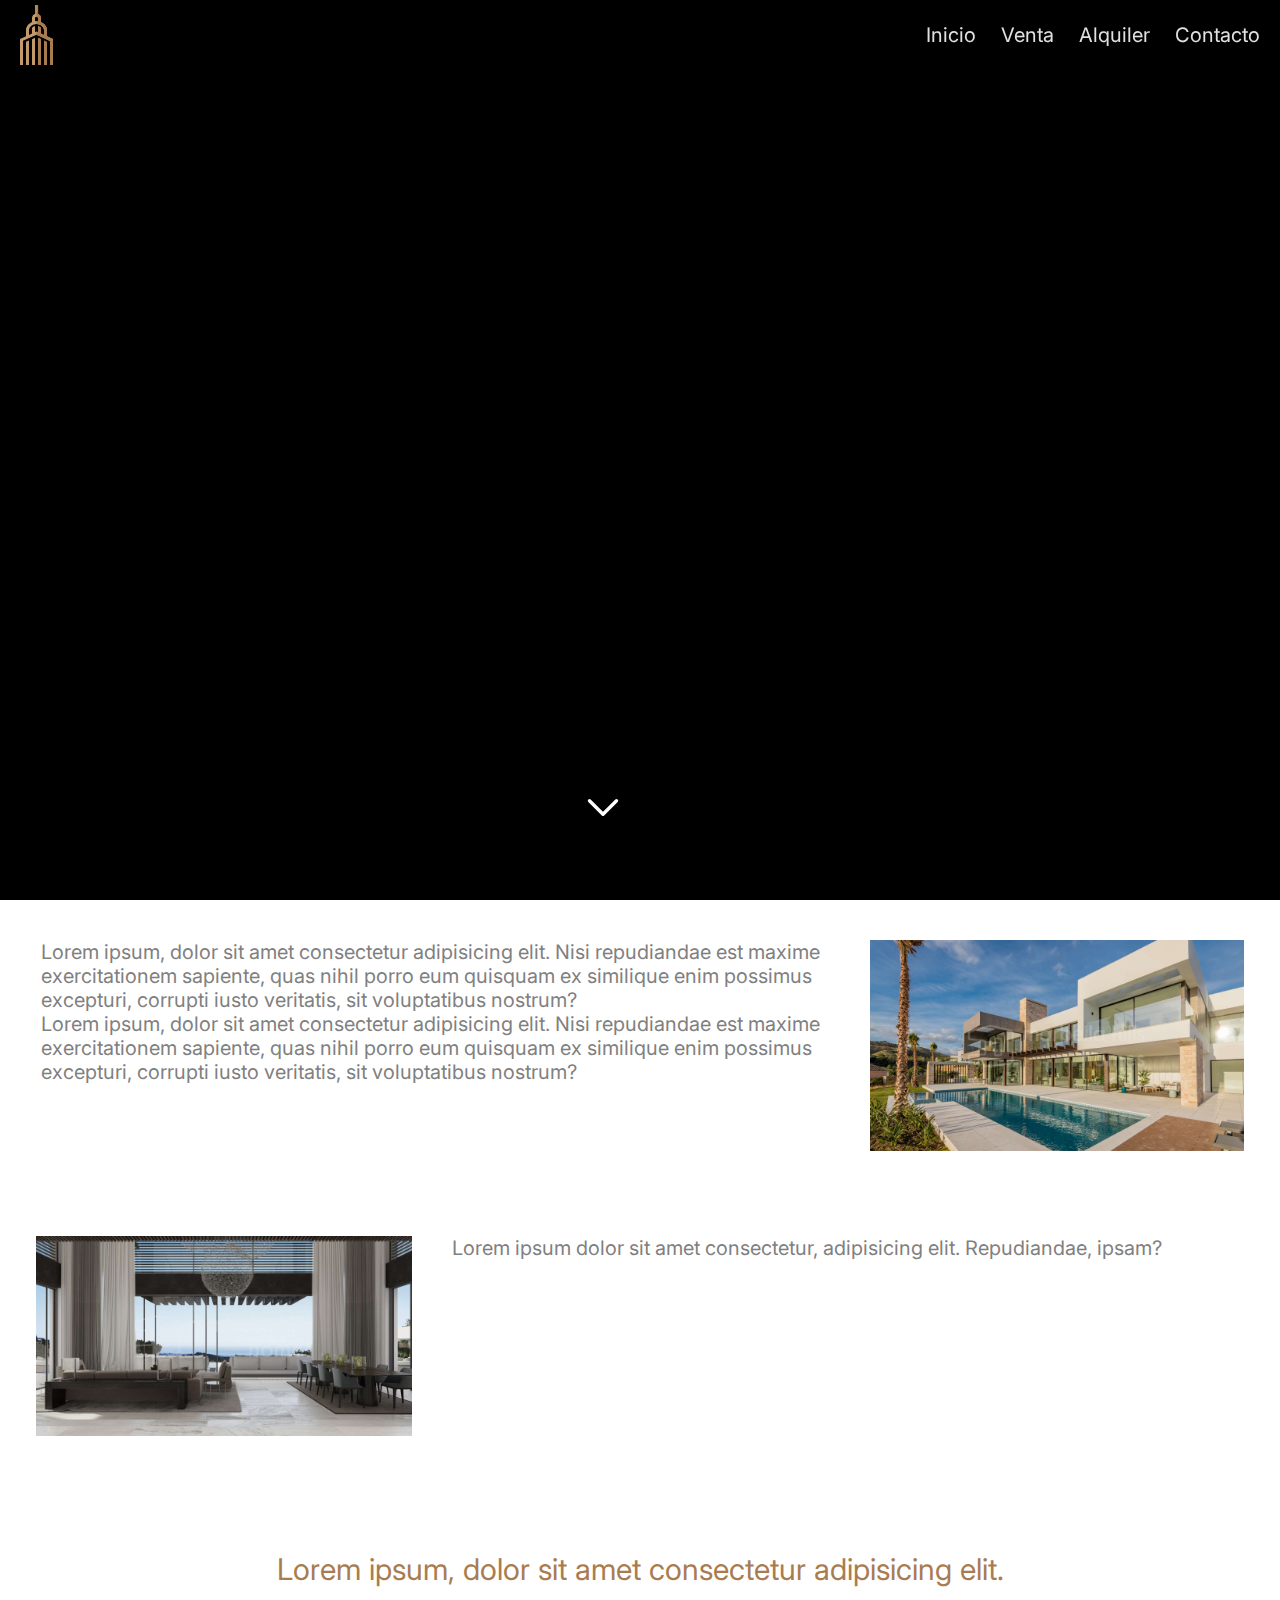
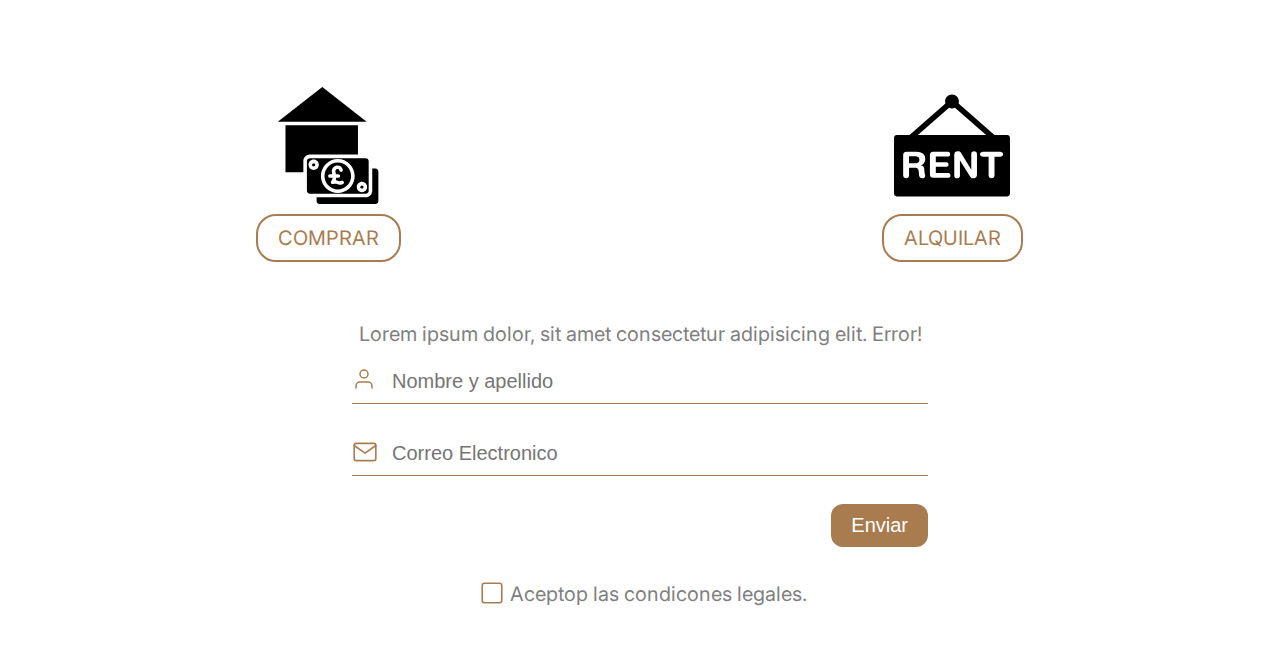
==== commit 08ae87d9: "Contacto-minimalista" ====
--- a/index.html
+++ b/index.html
@@ -93,6 +93,29 @@
         </div>
     </div>
 
+    <div class="fila">
+        <div class="col-100 flex-colum-center">
+            <p>Lorem ipsum dolor, sit amet consectetur adipisicing elit. Error!</p>
+            <form class="contacto">
+                <div class="fila">
+                    <input class="usuario" type="text" placeholder="Nombre y apellido">
+                </div>
+                <div class="fila">
+                    <input type="text" class="emial" placeholder="Correo Electronico">
+                </div>
+                <div class="fila flex-end">
+                    <button type="submit">Enviar</button>
+                </div>
+                <div class="fila flex-center">
+                    <input type="checkbox" id="condiciones">
+                    <label for="condiciones">
+                        Aceptop las condicones legales.
+                    </label>
+                </div>
+            </form>
+        </div>
+    </div>
+
     
 </body>
 </html>--- a/css/styles.css
+++ b/css/styles.css
@@ -168,7 +168,7 @@
 #burger.abierto .barra.inferior{
     transform: translateY(-8px) rotateZ(-45deg);
 }
- @media (max-width: 720px){
+ @media (max-width: 800px){
     #burger{
         display: block;
     }
@@ -309,7 +309,9 @@
     color: #a97c50;
     text-align: center;
 }
-
+/* Fin parallax */
+
+/* Call to action */
 .caja-nav img{
     width: 20%;
     margin-bottom: .5rem;
@@ -328,4 +330,76 @@
 .caja-nav a:hover{
     background-color: #a97c50;
     color: white;
+}
+
+
+/* Formulario de contacto */
+form.contacto{
+    width: 50%;
+}
+@media (max-width: 760px) {
+    form.contacto{
+        width: 75%;
+    }
+    
+}
+@media (max-width: 440px) {
+    form.contacto{
+        width: 100%;
+    }
+    
+}
+form.contacto .fila{
+    padding: .7rem;
+}
+input{
+    border: none;
+    border-bottom: 1.5px solid #a97c50;
+    font-size: 1rem;
+    padding: .5rem 1rem;
+    width: 100%;
+}
+input:focus{
+    outline: none;
+    border-bottom: 2px solid #8c6743;
+}
+input.usuario{
+    background-image: url(../img/user.svg);
+    background-repeat: no-repeat;
+    background-position: 0 7px;
+    padding-left: 2rem;
+}
+input.emial{
+    background-image: url(../img/mail-bronce.svg);
+    background-repeat: no-repeat;
+    background-position: 0 7px;
+    padding-left: 2rem;
+}
+
+button{
+    border: none;
+    background-color: #a97c50;
+    color: white;
+    font-size: 1rem;
+    font-weight: normal;
+    padding: 0.5rem 1rem;
+    border-radius: .6rem;
+    cursor: pointer;
+    transition: all 300ms ease-in-out;
+}
+button:hover{
+    background-color: #8c6743;
+}
+
+input[type="checkbox"]{
+    display: none;
+}
+input[type="checkbox"] + label::before{
+    content: url(../img/square.svg);
+    position: relative;
+    top: 5px;
+    padding-left: 5px;
+}
+input[type="checkbox"]:checked + label::before{
+    content: url(../img/check-square.svg);
 }--- a/css/styles.css
+++ b/css/styles.css
@@ -168,7 +168,7 @@
 #burger.abierto .barra.inferior{
     transform: translateY(-8px) rotateZ(-45deg);
 }
- @media (max-width: 720px){
+ @media (max-width: 800px){
     #burger{
         display: block;
     }
@@ -309,7 +309,9 @@
     color: #a97c50;
     text-align: center;
 }
-
+/* Fin parallax */
+
+/* Call to action */
 .caja-nav img{
     width: 20%;
     margin-bottom: .5rem;
@@ -328,4 +330,76 @@
 .caja-nav a:hover{
     background-color: #a97c50;
     color: white;
+}
+
+
+/* Formulario de contacto */
+form.contacto{
+    width: 50%;
+}
+@media (max-width: 760px) {
+    form.contacto{
+        width: 75%;
+    }
+    
+}
+@media (max-width: 440px) {
+    form.contacto{
+        width: 100%;
+    }
+    
+}
+form.contacto .fila{
+    padding: .7rem;
+}
+input{
+    border: none;
+    border-bottom: 1.5px solid #a97c50;
+    font-size: 1rem;
+    padding: .5rem 1rem;
+    width: 100%;
+}
+input:focus{
+    outline: none;
+    border-bottom: 2px solid #8c6743;
+}
+input.usuario{
+    background-image: url(../img/user.svg);
+    background-repeat: no-repeat;
+    background-position: 0 7px;
+    padding-left: 2rem;
+}
+input.emial{
+    background-image: url(../img/mail-bronce.svg);
+    background-repeat: no-repeat;
+    background-position: 0 7px;
+    padding-left: 2rem;
+}
+
+button{
+    border: none;
+    background-color: #a97c50;
+    color: white;
+    font-size: 1rem;
+    font-weight: normal;
+    padding: 0.5rem 1rem;
+    border-radius: .6rem;
+    cursor: pointer;
+    transition: all 300ms ease-in-out;
+}
+button:hover{
+    background-color: #8c6743;
+}
+
+input[type="checkbox"]{
+    display: none;
+}
+input[type="checkbox"] + label::before{
+    content: url(../img/square.svg);
+    position: relative;
+    top: 5px;
+    padding-left: 5px;
+}
+input[type="checkbox"]:checked + label::before{
+    content: url(../img/check-square.svg);
 }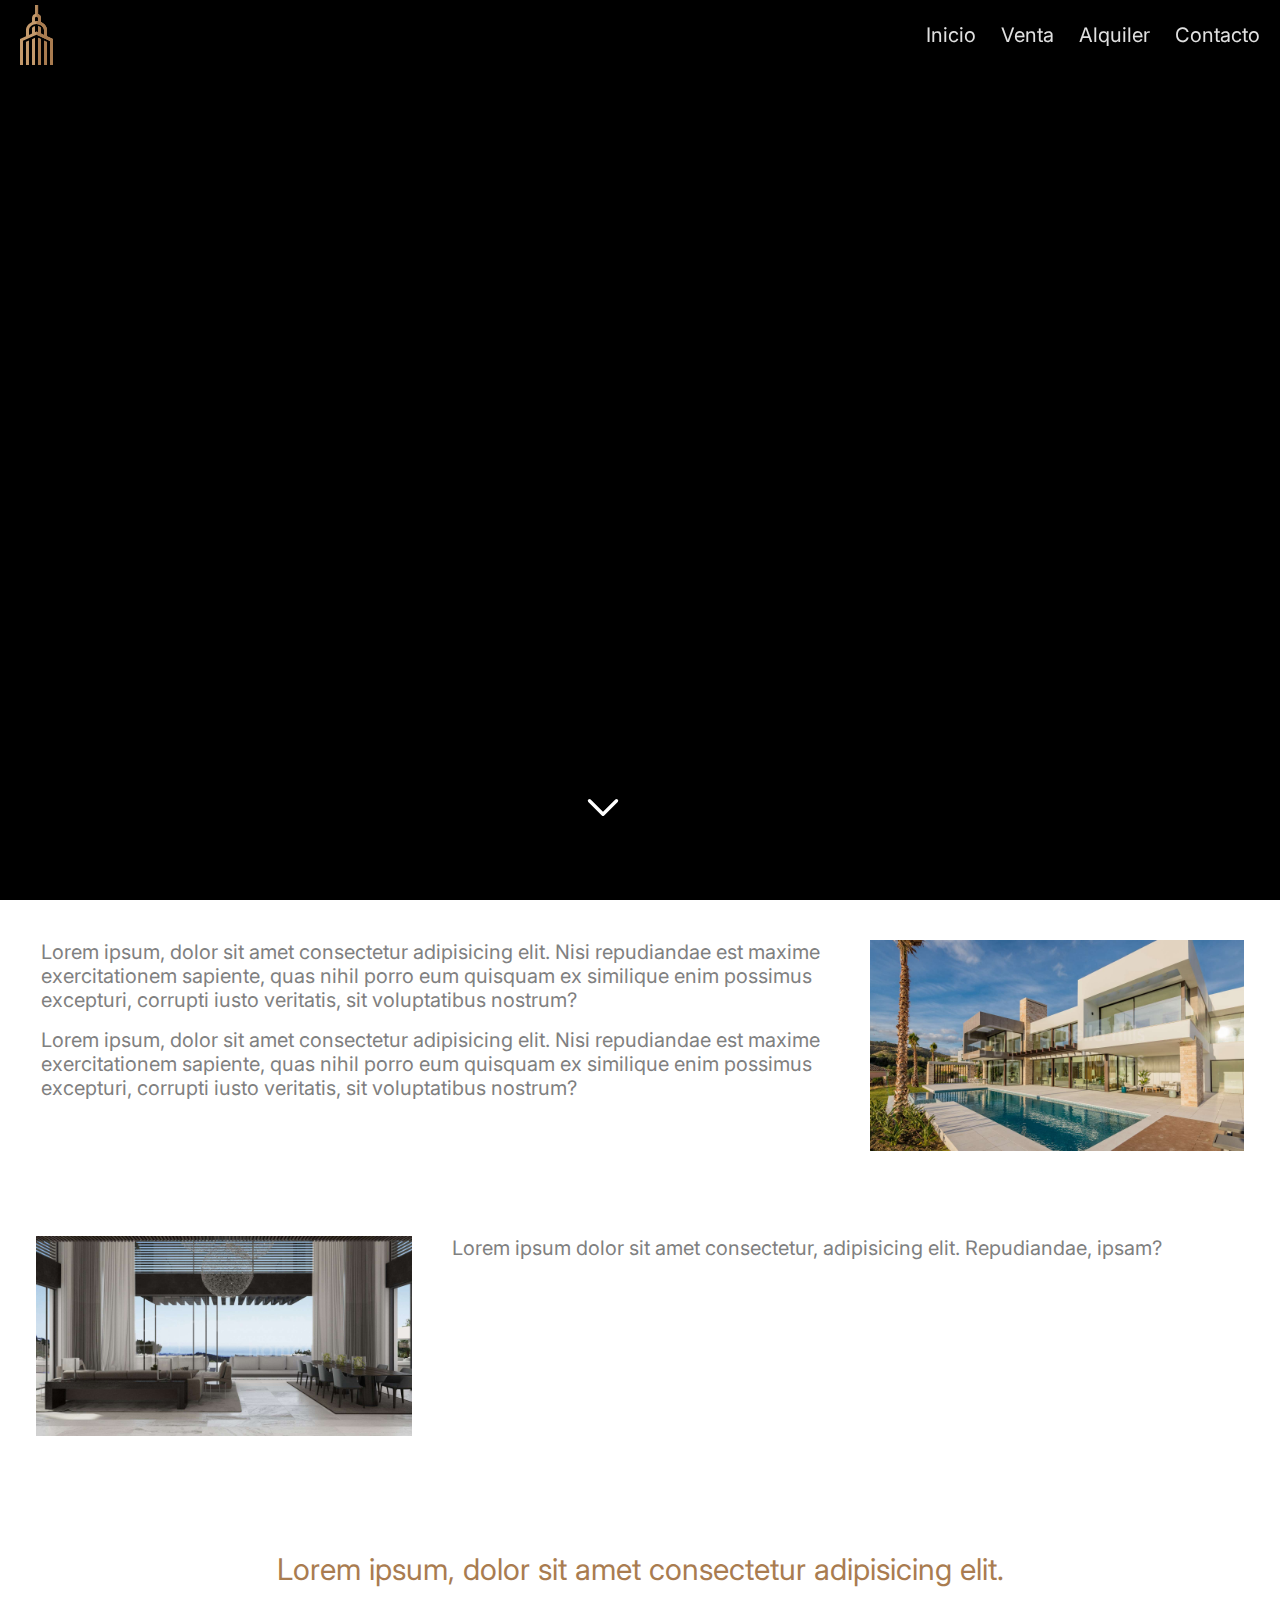
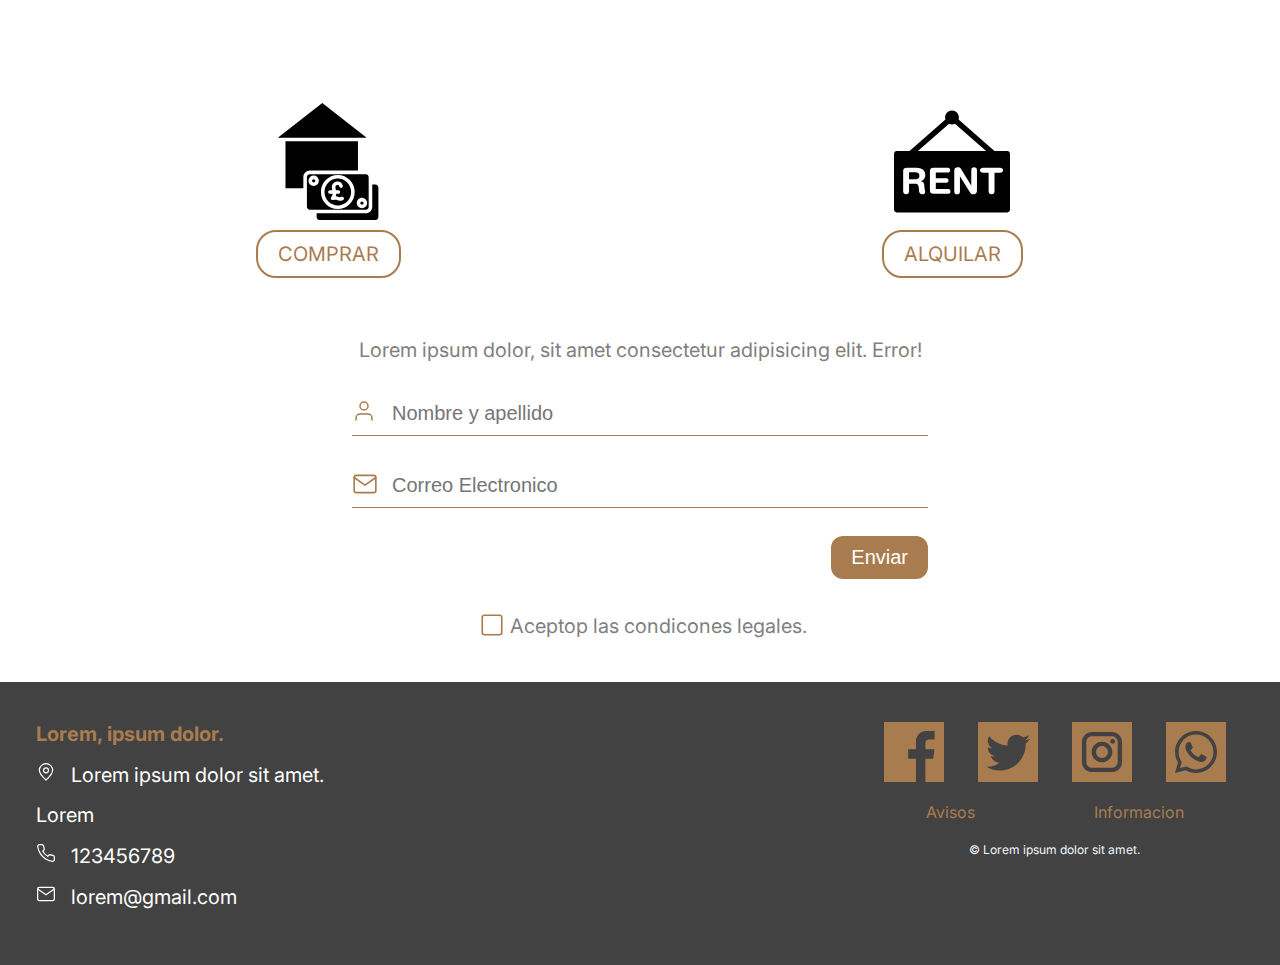
==== commit 5fb2f677: "Ventas" ====
--- a/index.html
+++ b/index.html
@@ -116,6 +116,40 @@
         </div>
     </div>
 
-    
+    <footer class="fila">
+        <div class="col-33">
+            <p>Lorem, ipsum dolor.</p>
+            <p>
+                <img class="mt-r-small" src="img/map.svg" alt="">
+                Lorem ipsum dolor sit amet.
+            </p>
+            <p> Lorem</p>
+            <p>
+                <img class="mt-r-small" src="img/phone.svg" alt="">
+                123456789
+            </p>
+            <p>
+                <img class="mt-r-small" src="img/mail.svg" alt="">
+                lorem@gmail.com
+            </p>
+        </div>
+        <div class="col-33">
+            <iframe src="https://www.google.com/maps/embed?pb=!1m18!1m12!1m3!1d4020.6663234805455!2d-92.94183805759732!3d17.978564159841625!2m3!1f0!2f0!3f0!3m2!1i1024!2i768!4f13.1!3m3!1m2!1s0x85edd77f415b4193%3A0x4598381ded6f8d44!2sC.%20Rita%20Estrada%20102%2C%20Primero%20de%20Mayo%2C%2086190%20Villahermosa%2C%20Tab.!5e0!3m2!1ses-419!2smx!4v1710298448109!5m2!1ses-419!2smx" width="100%" height="100%" style="border:0;" allowfullscreen="" loading="lazy" referrerpolicy="no-referrer-when-downgrade"></iframe>
+        </div>
+        <div class="col-33">
+            <div class="flex-around">
+                <img class="rrss" src="img/facebook.svg" alt="">
+                <img class="rrss" src="img/twitter.svg" alt="">
+                <img class="rrss" src="img/instagram.svg" alt="">
+                <img class="rrss" src="img/whatsapp.svg" alt="">
+            </div>
+            <div class="flex-around mt-t">
+                <a href="#">Avisos</a>
+                <a href="#">Informacion</a>
+            </div>
+            <p class="copy mt-t">&copy; Lorem ipsum dolor sit amet.</p>
+        </div>
+    </footer>
+
 </body>
 </html>--- a/css/styles.css
+++ b/css/styles.css
@@ -28,6 +28,9 @@
     text-decoration: none;
     cursor: pointer;
     color: inherit;
+}
+p{
+    margin-bottom: .8rem;
 }
 
 /* Hero */
@@ -224,6 +227,7 @@
     padding: 1rem 0.8rem;
 
 }
+/* Seccion para definir el tamaño de un elemento o columna */
 .col-100{
     width: 100%;
     padding: 0.5rem 1rem;
@@ -262,7 +266,7 @@
     }
 }
 
-/* Codigo reutilizable */
+/* Codigo reutilizable para centrar o ajustar un elemento */
 .flex-start,
 .flex-center,
 .flex-end,
@@ -291,6 +295,32 @@
     flex-direction: column;
 }
 
+/* Margenes y Espaciados */
+.mt-t{
+    margin-top: 1rem;
+}
+.mt-b{
+    margin-bottom: 1rem;
+}
+.mt-l{
+    margin-left: 1rem;
+}
+.mt-r{
+    margin-right: 1rem;
+}
+.mt-t-small{
+    margin-top: .5rem;
+}
+.mt-b-small{
+    margin-bottom: .5rem;
+}
+.mt-l-small{
+    margin-left: .5rem;
+}
+.mt-r-small{
+    margin-right: .5rem;
+}
+
 /* Parallax */
 .fila.parallax{
     background-image: url(../img/property5.jpg);
@@ -402,4 +432,28 @@
 }
 input[type="checkbox"]:checked + label::before{
     content: url(../img/check-square.svg);
+}
+
+/* Footer */
+footer{
+    background-color: #424242;
+}
+footer p{
+    color: white;
+}
+footer p:first-child{
+    color: #a97c50;
+    font-weight: bold;
+}
+footer img.rrss{
+    height: 3rem;
+}
+footer a{
+    font-size: .8rem;
+    color: #a97c50;
+}
+footer p.copy{
+    font-size: .6rem;
+    color: aliceblue;
+    text-align: center;
 }--- a/css/styles.css
+++ b/css/styles.css
@@ -28,6 +28,9 @@
     text-decoration: none;
     cursor: pointer;
     color: inherit;
+}
+p{
+    margin-bottom: .8rem;
 }
 
 /* Hero */
@@ -224,6 +227,7 @@
     padding: 1rem 0.8rem;
 
 }
+/* Seccion para definir el tamaño de un elemento o columna */
 .col-100{
     width: 100%;
     padding: 0.5rem 1rem;
@@ -262,7 +266,7 @@
     }
 }
 
-/* Codigo reutilizable */
+/* Codigo reutilizable para centrar o ajustar un elemento */
 .flex-start,
 .flex-center,
 .flex-end,
@@ -291,6 +295,32 @@
     flex-direction: column;
 }
 
+/* Margenes y Espaciados */
+.mt-t{
+    margin-top: 1rem;
+}
+.mt-b{
+    margin-bottom: 1rem;
+}
+.mt-l{
+    margin-left: 1rem;
+}
+.mt-r{
+    margin-right: 1rem;
+}
+.mt-t-small{
+    margin-top: .5rem;
+}
+.mt-b-small{
+    margin-bottom: .5rem;
+}
+.mt-l-small{
+    margin-left: .5rem;
+}
+.mt-r-small{
+    margin-right: .5rem;
+}
+
 /* Parallax */
 .fila.parallax{
     background-image: url(../img/property5.jpg);
@@ -402,4 +432,28 @@
 }
 input[type="checkbox"]:checked + label::before{
     content: url(../img/check-square.svg);
+}
+
+/* Footer */
+footer{
+    background-color: #424242;
+}
+footer p{
+    color: white;
+}
+footer p:first-child{
+    color: #a97c50;
+    font-weight: bold;
+}
+footer img.rrss{
+    height: 3rem;
+}
+footer a{
+    font-size: .8rem;
+    color: #a97c50;
+}
+footer p.copy{
+    font-size: .6rem;
+    color: aliceblue;
+    text-align: center;
 }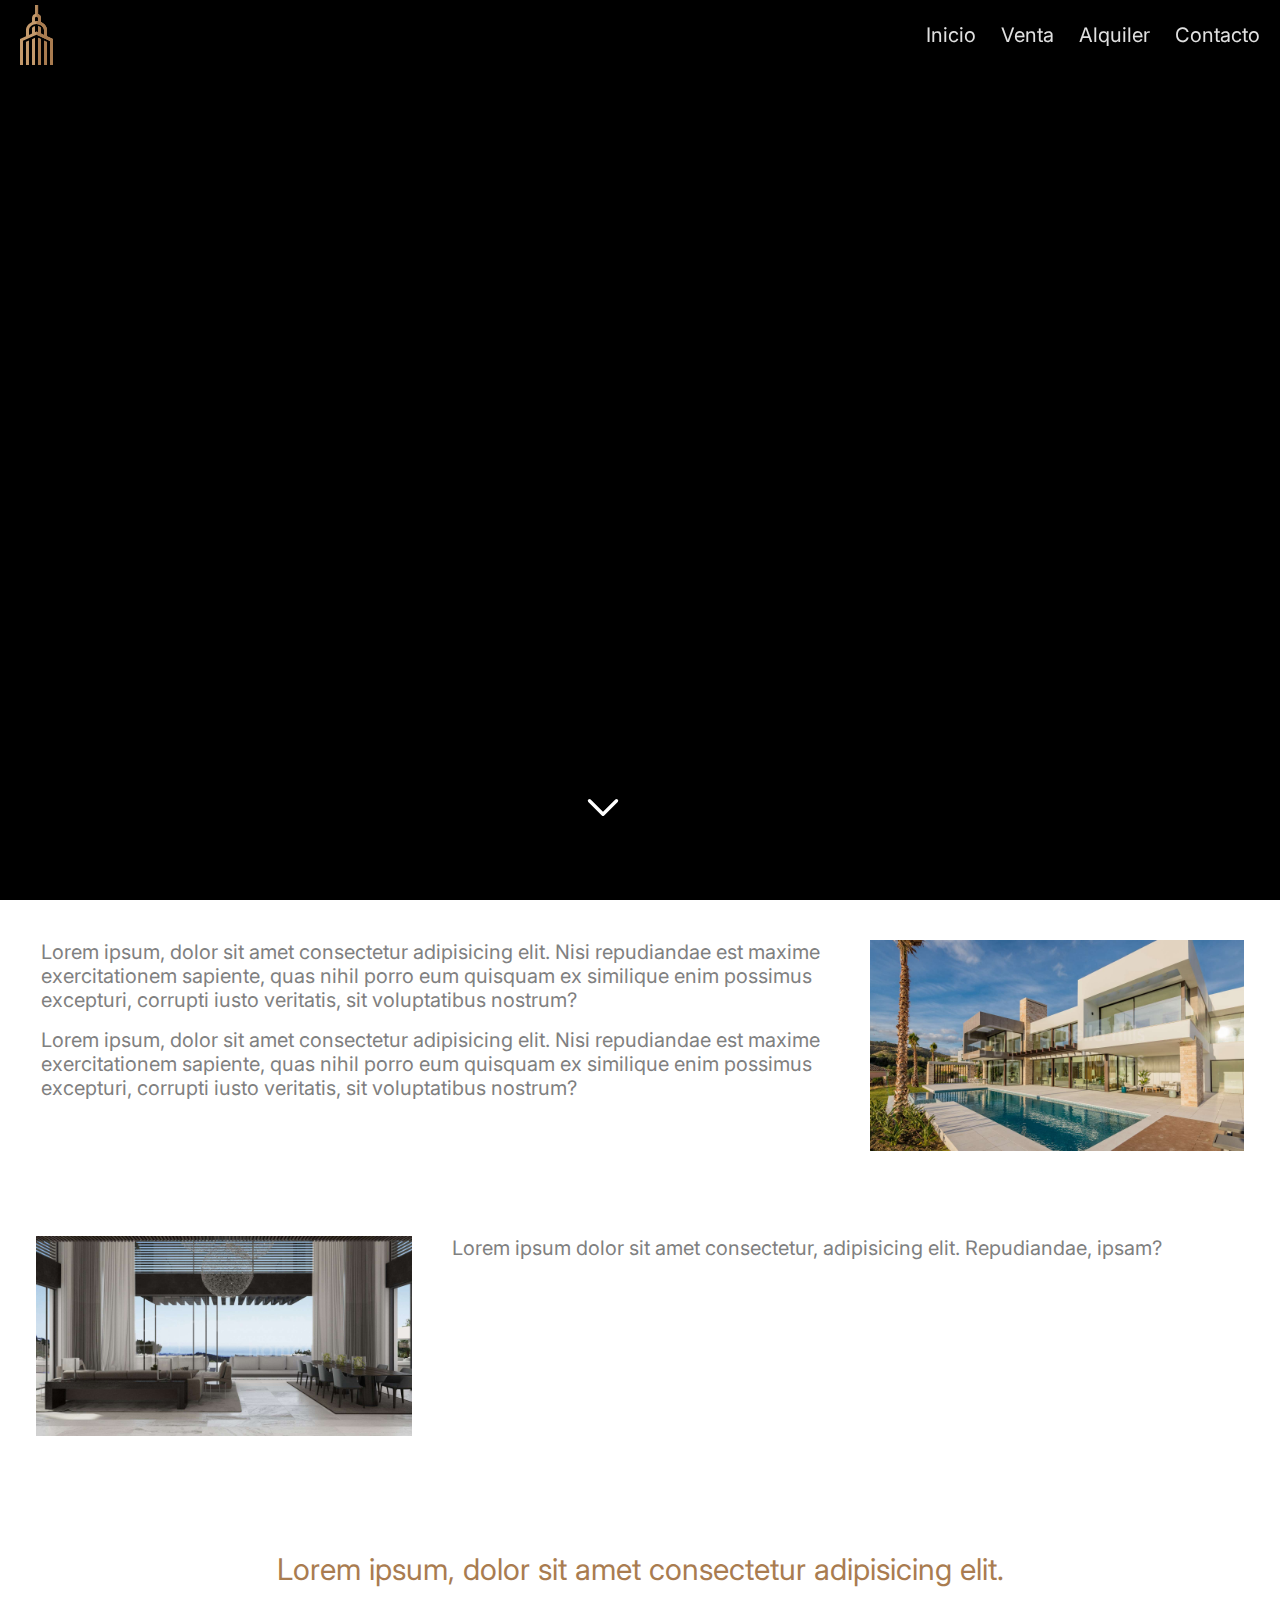
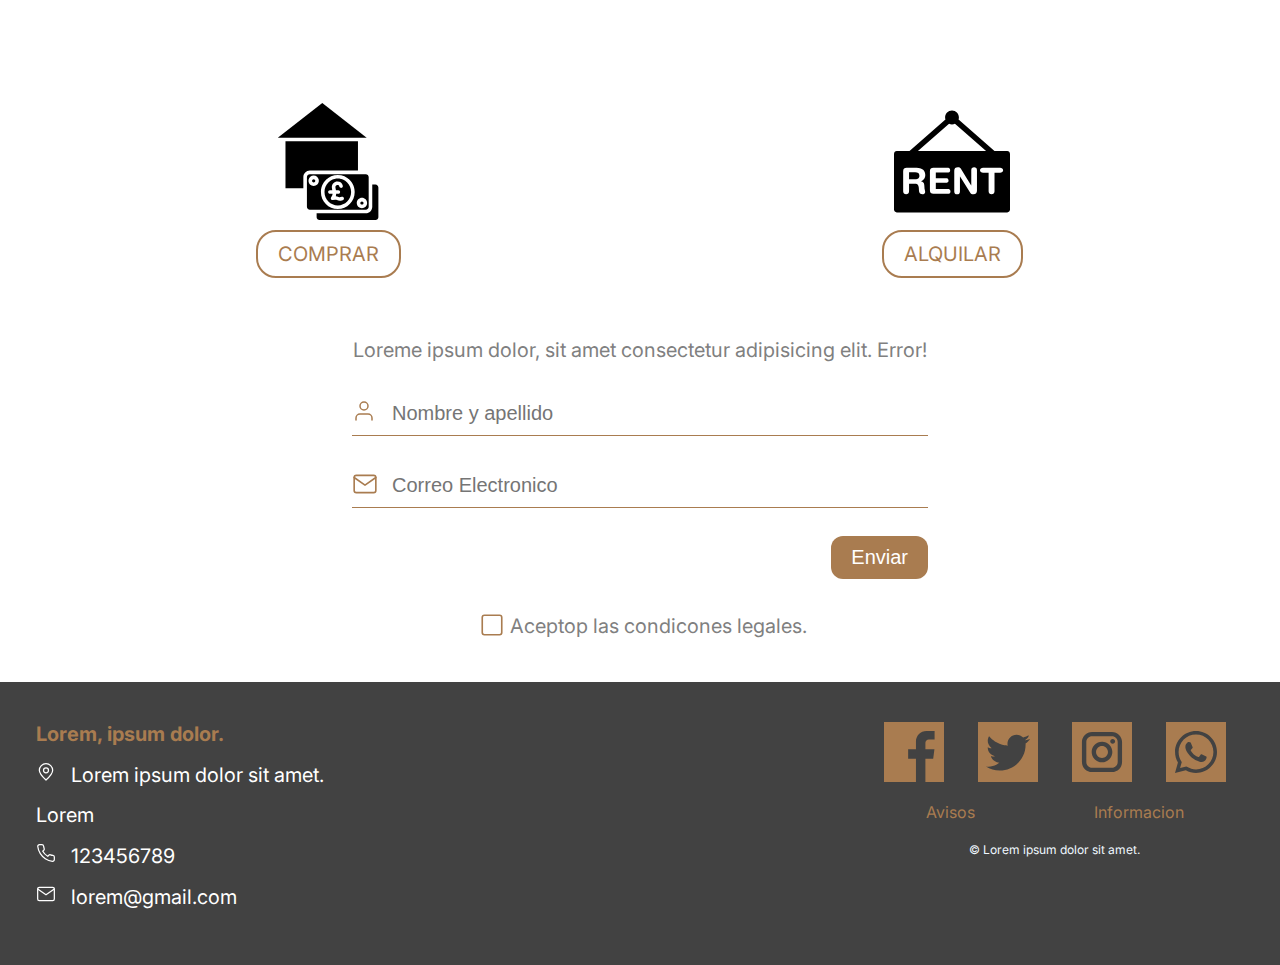
==== commit 2ab36cdc: "iniciando-carousel-prt1" ====
--- a/index.html
+++ b/index.html
@@ -20,9 +20,9 @@
         <!-- Barra de navegacion para PC y Laptops -->
         <nav>
             <a href="#">Inicio</a>
-            <a href="#">Venta</a>
+            <a href="ventas.html">Venta</a>
             <a href="#">Alquiler</a>
-            <a href="#">Contacto</a>
+            <a href="contacto.html">Contacto</a>
         </nav>
     </header>
 
@@ -48,11 +48,11 @@
         <nav>
             <a href="#" class="menu-link">Inicio</a>
             <hr>
-            <a href="#" class="menu-link">Venta</a>
+            <a href="ventas.html" class="menu-link">Venta</a>
             <hr>
             <a href="#" class="menu-link">Alquiler</a>
             <hr>
-            <a href="#" class="menu-link">Contacto</a>
+            <a href="contacto.html" class="menu-link">Contacto</a>
         </nav>
     </div>
 
@@ -95,7 +95,7 @@
 
     <div class="fila">
         <div class="col-100 flex-colum-center">
-            <p>Lorem ipsum dolor, sit amet consectetur adipisicing elit. Error!</p>
+            <p>Loreme ipsum dolor, sit amet consectetur adipisicing elit. Error!</p>
             <form class="contacto">
                 <div class="fila">
                     <input class="usuario" type="text" placeholder="Nombre y apellido">
@@ -144,8 +144,8 @@
                 <img class="rrss" src="img/whatsapp.svg" alt="">
             </div>
             <div class="flex-around mt-t">
-                <a href="#">Avisos</a>
-                <a href="#">Informacion</a>
+                <a href="contacto.html#avisos">Avisos</a>
+                <a href="contacto.html#privacidad">Informacion</a>
             </div>
             <p class="copy mt-t">&copy; Lorem ipsum dolor sit amet.</p>
         </div>
--- a/css/styles.css
+++ b/css/styles.css
@@ -217,7 +217,9 @@
 .primera{
     margin-top: 100vh;
 }
-#pr {
+#pr,
+#privacidad,
+#avisos {
     display: block;
     margin-top: -83px;
     padding-top: 83px;
@@ -456,4 +458,130 @@
     font-size: .6rem;
     color: aliceblue;
     text-align: center;
-}+}
+.fila.grid{
+    margin-top: 100px;
+    display: grid;
+    grid-template-columns: repeat(auto-fit, 360px);
+    grid-gap: 1.5rem;
+    justify-content: center;
+}
+.card{
+    width: 100%;
+    max-width: 360px;
+    border-radius: 0.5rem;
+    box-shadow: 2px 2px 4px grey;
+    display: flex;
+    flex-direction: column;
+    align-items: center;
+    overflow: hidden;
+}
+.card img{
+    height: 320px;
+}
+.card .footer-card{
+    padding: 0.8rem;
+    width: 100%;
+    height: 175px;
+    display: flex;
+    flex-direction: column;
+    justify-content: space-between;
+    align-items: flex-start;
+}
+.card .footer-card p{
+    margin-bottom: .5rem;
+}
+.card .footer-card p:first-child{
+    font-weight: bold;
+}
+.card .footer-card a{
+    background-color: #a97c50;
+    color: white;
+    font-size: .8rem;
+    border-radius: 1rem;
+    padding: .5rem 1rem;
+    align-self: center;
+    transition: all 300ms  ease-in-out;
+}
+.card .footer-card a:hover{
+    background-color: #8c6743;
+}
+/* Mas informacion de las cards */
+.propiedad{
+    margin-top: 70px;
+    background-image: url(../img/property5.jpg);
+    background-repeat: no-repeat;
+    background-position: center;
+    background-size: cover;
+}
+.propiedad div:first-child{
+    background-color: rgba(255, 255, 255, 0.81);
+}
+.propiedad div:first-child h2{
+    font-size: 1.5rem;
+    color: #a97c50;
+}
+.propiedad div:first-child p img{
+    width: 2rem;
+    height: 2rem;
+}
+
+.fila.contacto{
+    margin-top: 70px;
+}
+
+/* Carousel */
+.overlay{
+    position: fixed;
+    top: 0 ;
+    left: 0;
+    width: 100%;
+    height: 100vh;
+    background-color: rgba(0, 0, 0, 0.75);
+    z-index: 99;
+    display: none;
+}
+.carousel{
+    position: fixed;
+    top: 5vh;
+    left: 5%;
+    width: 90%;
+    height: 90vh;
+    background-color: ghostwhite;
+    z-index: 100;
+    overflow: hidden;
+    display: none;
+}
+
+.carousel .x-modal{
+    position: absolute;
+    top: 15px;
+    right: 15px;
+    cursor: pointer;
+}
+
+.carousel .slide{
+    position: absolute;
+    top: 0;
+    left: 0;
+    width: 100%;
+}
+
+.carousel .slide img{
+    width: 100%;
+}
+
+.right-arrow{
+    position: absolute;
+    top: 50%;
+    right: 15px;
+    transform: translateY(-50);
+    cursor: pointer;
+    background-color: #4242427b;
+    border-radius: 50%;
+    width: 50px;
+    height: 50px;
+    display: flex;
+    justify-content: center;
+    align-items: center;
+}
--- a/css/styles.css
+++ b/css/styles.css
@@ -217,7 +217,9 @@
 .primera{
     margin-top: 100vh;
 }
-#pr {
+#pr,
+#privacidad,
+#avisos {
     display: block;
     margin-top: -83px;
     padding-top: 83px;
@@ -456,4 +458,130 @@
     font-size: .6rem;
     color: aliceblue;
     text-align: center;
-}+}
+.fila.grid{
+    margin-top: 100px;
+    display: grid;
+    grid-template-columns: repeat(auto-fit, 360px);
+    grid-gap: 1.5rem;
+    justify-content: center;
+}
+.card{
+    width: 100%;
+    max-width: 360px;
+    border-radius: 0.5rem;
+    box-shadow: 2px 2px 4px grey;
+    display: flex;
+    flex-direction: column;
+    align-items: center;
+    overflow: hidden;
+}
+.card img{
+    height: 320px;
+}
+.card .footer-card{
+    padding: 0.8rem;
+    width: 100%;
+    height: 175px;
+    display: flex;
+    flex-direction: column;
+    justify-content: space-between;
+    align-items: flex-start;
+}
+.card .footer-card p{
+    margin-bottom: .5rem;
+}
+.card .footer-card p:first-child{
+    font-weight: bold;
+}
+.card .footer-card a{
+    background-color: #a97c50;
+    color: white;
+    font-size: .8rem;
+    border-radius: 1rem;
+    padding: .5rem 1rem;
+    align-self: center;
+    transition: all 300ms  ease-in-out;
+}
+.card .footer-card a:hover{
+    background-color: #8c6743;
+}
+/* Mas informacion de las cards */
+.propiedad{
+    margin-top: 70px;
+    background-image: url(../img/property5.jpg);
+    background-repeat: no-repeat;
+    background-position: center;
+    background-size: cover;
+}
+.propiedad div:first-child{
+    background-color: rgba(255, 255, 255, 0.81);
+}
+.propiedad div:first-child h2{
+    font-size: 1.5rem;
+    color: #a97c50;
+}
+.propiedad div:first-child p img{
+    width: 2rem;
+    height: 2rem;
+}
+
+.fila.contacto{
+    margin-top: 70px;
+}
+
+/* Carousel */
+.overlay{
+    position: fixed;
+    top: 0 ;
+    left: 0;
+    width: 100%;
+    height: 100vh;
+    background-color: rgba(0, 0, 0, 0.75);
+    z-index: 99;
+    display: none;
+}
+.carousel{
+    position: fixed;
+    top: 5vh;
+    left: 5%;
+    width: 90%;
+    height: 90vh;
+    background-color: ghostwhite;
+    z-index: 100;
+    overflow: hidden;
+    display: none;
+}
+
+.carousel .x-modal{
+    position: absolute;
+    top: 15px;
+    right: 15px;
+    cursor: pointer;
+}
+
+.carousel .slide{
+    position: absolute;
+    top: 0;
+    left: 0;
+    width: 100%;
+}
+
+.carousel .slide img{
+    width: 100%;
+}
+
+.right-arrow{
+    position: absolute;
+    top: 50%;
+    right: 15px;
+    transform: translateY(-50);
+    cursor: pointer;
+    background-color: #4242427b;
+    border-radius: 50%;
+    width: 50px;
+    height: 50px;
+    display: flex;
+    justify-content: center;
+    align-items: center;
+}
